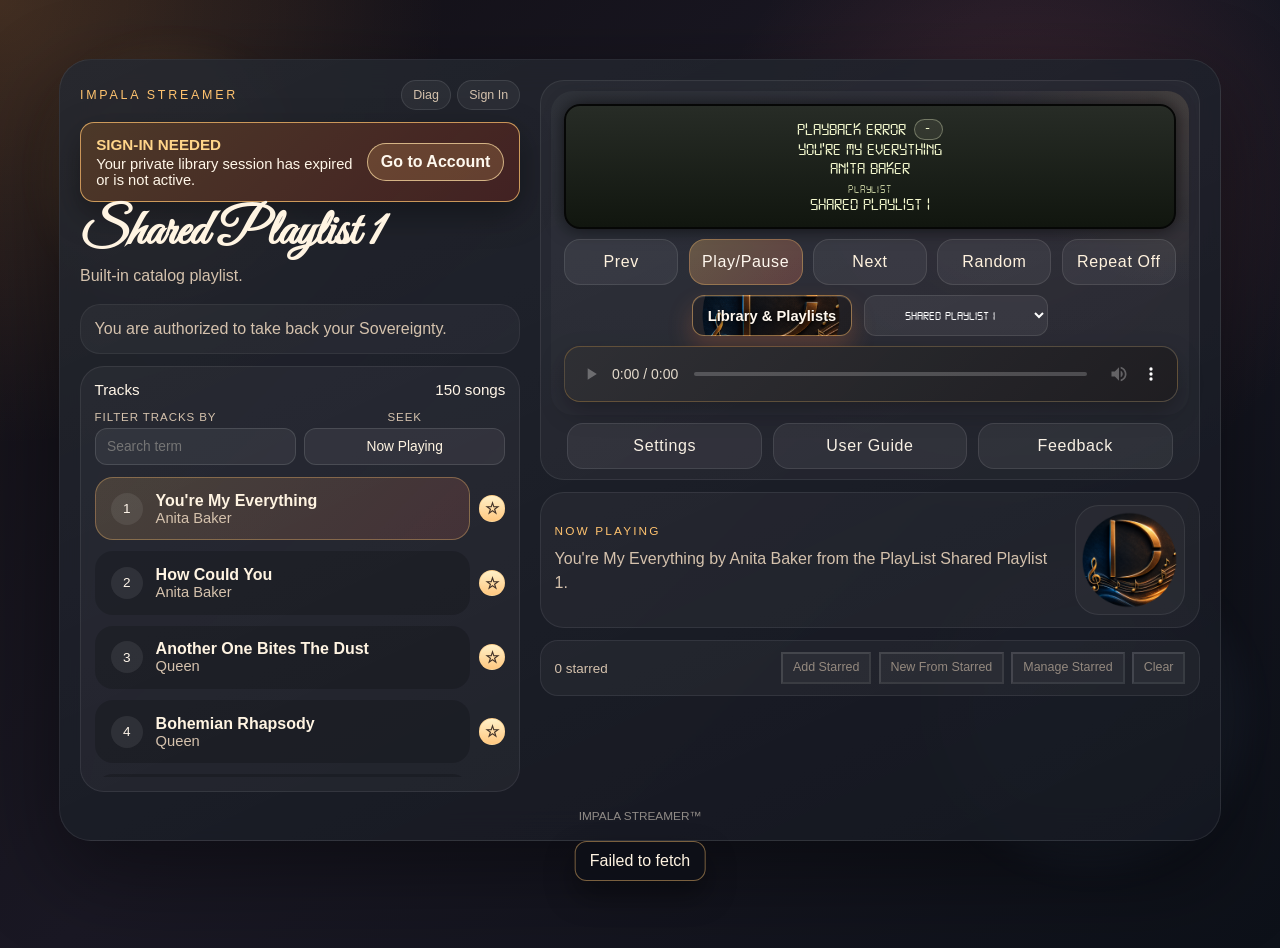
==== index.html @ fc4677ae "second instance init" ====
<!doctype html>
<html lang="en">
  <head>
    <meta charset="UTF-8" />
    <meta name="viewport" content="width=device-width, initial-scale=1" />
    <title>Impala Streamer</title>
    <link rel="stylesheet" href="styles.css?v=local-helper-20260705c" />
    <link rel="icon" href="./assets/ddMusic.ico" />
    <script src="app-config.js?v=local-helper-20260705a"></script>
    <script src="auth-session.js"></script>
    <script src="api-client.js"></script>
    <script src="auth-notice.js"></script>
  </head>

  <body>
    <div class="page-shell">
      <div class="page-orb page-orb-left"></div>
      <div class="page-orb page-orb-right"></div>

      <main class="player-container">
        <section class="card-hero">
          <div class="hero-meta">
            <button
              type="button"
              id="impala-title"
              class="eyebrow impala-title"
              aria-haspopup="dialog"
              title="About ImpalaStreamer"
            >
              Impala Streamer
            </button>
            <div class="hero-actions">
              <button
                type="button"
                class="account-link"
                id="diagnostics-btn"
                aria-haspopup="dialog"
              >
                Diag
              </button>
              <a class="account-link" id="account-link" href="signin.html"
                >Sign In</a
              >
            </div>
          </div>
          <h1 id="card-title">Impala Streamer</h1>
          <p class="card-subtitle"></p>
        </section>

        <section class="player-main">
          <div class="player-frame">
            <div class="player-stage">
              <div class="lcd-display" id="lcdDisplay">
                <span class="lcd-status-row">
                  <span id="status">Paused</span>
                  <span
                    id="media-source-badge"
                    class="media-source-badge"
                    aria-label="Media source"
                    title="Media source"
                    >-</span
                  > </span
                ><br />
                <span id="current-song">No song playing</span><br />
                <span class="playlist-label">Playlist</span>
                <span id="playlist">Shared Playlist 1</span>
              </div>
              <div class="transport-controls" aria-label="Player controls">
                <button
                  type="button"
                  class="transport-btn"
                  data-action="prev"
                  aria-label="Previous song"
                >
                  Prev
                </button>

                <button
                  type="button"
                  class="transport-btn transport-btn-primary"
                  data-action="toggle"
                  aria-label="Play or pause"
                >
                  Play/<wbr />Pause
                </button>

                <button
                  type="button"
                  class="transport-btn"
                  data-action="next"
                  aria-label="Next song"
                >
                  Next
                </button>
                
                <button
                  type="button"
                  class="transport-btn transport-btn-random"
                  id="random-mode-btn"
                  data-action="random"
                  aria-label="Random song"
                  aria-pressed="false"
                >
                  Random
                </button>

                <button
                  type="button"
                  class="transport-btn transport-btn-repeat"
                  data-action="repeat"
                  id="repeat-mode-btn"
                  aria-label="Repeat mode"
                >
                  Repeat Off
                </button>
              </div>

              <div class="transport-secondary">
                <a href="songlist.html" id="songList">Library & Playlists</a>
                <label class="playlist-picker" for="playlist-selector">
                  <select id="playlist-selector"></select>
                </label>
              </div>

              <div class="video-screen" id="video-screen" hidden>
                <video id="videoPlayer" playsinline controls></video>
                <button
                  type="button"
                  id="video-resume-btn"
                  class="video-resume-btn"
                  hidden
                >
                  Resume
                </button>
              </div>

              <audio id="audioPlayer" controls></audio>
            </div>
            <div class="userGuideLink">
              <a href="preferences.html">Settings</a>
              <a href="live.html" data-live-stream-surface hidden>Live Stream</a>
              <a href="userGuide/userGuide.html" target="_blank" rel="noopener"
                >User Guide</a
              >
              <button type="button" id="feedback-btn">Feedback</button>
            </div>
          </div>

          <div class="player-aside">
            <div class="player-aside-copy">
              <p class="player-aside-label">Now Playing</p>
              <p class="player-aside-text">.</p>
            </div>
            <div class="art-row" aria-label="Player artwork">
              <img
                id="player-medallion"
                class="art-tile"
                src="assets/ddMusic.ico"
                alt="DD Music"
              />
            </div>
          </div>

          <div
            class="starred-controls-panel"
            aria-label="Starred track controls"
          >
            <span id="player-starred-count" class="player-starred-count"
              >0 starred</span
            >
            <div class="track-panel-actions">
              <button
                type="button"
                id="player-add-starred-btn"
                class="player-starred-btn"
              >
                Add Starred
              </button>
              <button
                type="button"
                id="player-new-starred-btn"
                class="player-starred-btn"
              >
                New From Starred
              </button>
              <button
                type="button"
                id="player-manage-starred-btn"
                class="player-starred-btn"
              >
                Manage Starred
              </button>
              <button
                type="button"
                id="player-clear-starred-btn"
                class="player-starred-btn"
              >
                Clear
              </button>
            </div>
          </div>
        </section>

        <section class="card-copy">
          <div class="card-note">
            <p id="custom-note-text">
              You are authorized to take back your Sovereignty.
            </p>
          </div>

          <div class="track-panel">
            <div class="track-panel-header">
              <span>Tracks</span>
              <span id="track-count">0 songs</span>
            </div>
            <div class="track-panel-tools">
              <label class="track-filter" for="track-filter-input">
                <span>Filter Tracks By</span>
                <input
                  id="track-filter-input"
                  type="search"
                  placeholder="Search term"
                  autocomplete="off"
                  spellcheck="false"
                />
              </label>
              <div class="track-seek">
                <span>Seek</span>
                <button
                  type="button"
                  id="scroll-playing-btn"
                  class="scroll-playing-btn"
                  title="Go to track currently playing"
                  aria-label="Go to track currently playing"
                >Now Playing</button>
              </div>
            </div>
            <div id="track-list" class="track-list"></div>
          </div>
        </section>

        <p class="player-trademark">Impala Streamer&trade;</p>
      </main>
    </div>

    <dialog id="about-dialog" class="about-dialog" aria-labelledby="about-title">
      <div class="about-panel">
        <div class="about-header">
          <div>
            <p class="eyebrow">About ImpalaStreamer</p>
            <h2 id="about-title">Impala Streamer</h2>
          </div>
          <button type="button" id="about-close" class="about-close" aria-label="Close about">&times;</button>
        </div>

        <section class="about-section about-identity">
          <img src="assets/ddMusic.ico" alt="Impala Streamer" />
          <div>
            <p id="about-version" class="about-version">v1.0.0 · Build 2026.06.29</p>
            <p class="about-tagline">Stability first. Performance second. Hype never.</p>
          </div>
        </section>

        <section class="about-section">
          <h3>Verified Performance</h3>
          <div class="about-badges" aria-label="Verified performance badges">
            <figure>
              <img src="assets/badges/5days.png" alt="5 Days Continuous Operation badge" />
              <figcaption>5 Days<br />Continuous Operation</figcaption>
            </figure>
            <figure>
              <img src="assets/badges/4K3D.png" alt="4K 3D Playback badge" />
              <figcaption>4K 3D Playback<br />No Jitter · No Buffering</figcaption>
            </figure>
            <figure>
              <img src="assets/badges/cloudFriendly.png" alt="Cloud Friendly badge" />
              <figcaption>Cloud Friendly</figcaption>
            </figure>
          </div>
        </section>

        <section class="about-section">
          <h3>System Philosophy</h3>
          <p>
            ImpalaStreamer is built for users, not marketers. Every feature is tested under real-world
            conditions: normal hardware, normal networks, and multi-day uptime. No shortcuts, no fragile
            dependencies, no demo-only behavior.
          </p>
          <p>The goal is simple: start bringing back that rarest of achievements, "It just works."</p>
        </section>

        <section class="about-section about-system">
          <h3>Technical Info</h3>
          <dl>
            <div><dt>Browser</dt><dd id="about-browser">-</dd></div>
            <div><dt>Platform</dt><dd id="about-platform">-</dd></div>
            <div><dt>Connection</dt><dd id="about-connection">-</dd></div>
            <div><dt>Media Source</dt><dd id="about-media-source">-</dd></div>
          </dl>
        </section>

        <section class="about-section about-legal">
          <h3>Legal</h3>
          <p>Impala Streamer&trade; is a trademark of Discrete Development LLC.</p>
          <p>Copyright &copy; 2024&ndash;2026 Discrete Development LLC. All rights reserved.</p>
        </section>
      </div>
    </dialog>

    <dialog id="diagnostics-dialog" class="about-dialog diagnostics-dialog" aria-labelledby="diagnostics-dialog-title">
      <div class="about-panel diagnostics-dialog-panel">
        <div class="about-header">
          <div>
            <p class="eyebrow">Impala Streamer</p>
            <h2 id="diagnostics-dialog-title">Pilot Diagnostics</h2>
          </div>
          <button type="button" id="diagnostics-close" class="about-close" aria-label="Close diagnostics">&times;</button>
        </div>
        <iframe
          id="diagnostics-frame"
          class="diagnostics-frame"
          title="Impala Streamer Diagnostics"
          src="about:blank"
        ></iframe>
      </div>
    </dialog>

    <dialog id="feedback-dialog" class="feedback-dialog" aria-labelledby="feedback-title">
      <form id="feedback-form" class="feedback-form" method="dialog">
        <div class="feedback-heading">
          <div>
            <p class="eyebrow">Pilot support</p>
            <h2 id="feedback-title">Send functional feedback</h2>
          </div>
          <button type="button" id="feedback-close" class="feedback-close" aria-label="Close feedback">&times;</button>
        </div>
        <div class="feedback-sentiments" role="group" aria-label="How is Impala working?">
          <button type="button" data-sentiment="works-great" aria-pressed="false">👍 Works great</button>
          <button type="button" data-sentiment="something-off" aria-pressed="false">😐 Something’s off</button>
          <button type="button" data-sentiment="not-good" aria-pressed="false">👎 Not good</button>
        </div>
        <label class="feedback-message" for="feedback-text">
          <span>What did Impala do?</span>
          <textarea id="feedback-text" maxlength="4000" rows="5" placeholder="Describe what worked, failed, or needs fixing."></textarea>
        </label>
        <div class="feedback-footer">
          <p id="feedback-status" class="feedback-status" aria-live="polite"></p>
          <button type="submit" id="feedback-send">Send</button>
        </div>
      </form>
    </dialog>

    <script src="songs.js"></script>
    <script src="songs-ks.js"></script>
    <script src="ui-preferences.js?v=local-helper-20260705a"></script>
    <script src="diagnostics-store.js"></script>
    <script src="playlist-store.js"></script>
    <script src="track-selection-store.js"></script>
    <script src="player-state-store.js"></script>
    <script src="dialog-prompts.js?v=dialog-theme-20260626"></script>
    <script src="media-resolver.js?v=local-helper-20260705d"></script>
    <script src="player-engine.js"></script>
    <script src="live-client.js?v=live-stream-20260627b"></script>
    <script src="vendor/hls.min.js?v=live-player-20260627"></script>
    <script src="hls-adapter.js?v=live-player-20260627c"></script>
    <script src="ambient-identity.js?v=ambient-identity-20260629"></script>
    <script src="script.js?v=local-helper-20260705d"></script>
    <script src="feedback.js"></script>
  </body>
</html>
---- styles.css ----
@import url("https://fonts.googleapis.com/css2?family=Great+Vibes&display=swap");

@font-face {
  font-family: "Digital-7";
  src: url("./assets/Digital-7 Regular.ttf") format("truetype");
  font-weight: normal;
  font-style: normal;
}

:root {
  --theme-text: #f8f0e4;
  --theme-bg-1: rgba(255, 189, 89, 0.18);
  --theme-bg-2: rgba(255, 103, 103, 0.16);
  --theme-bg-main-a: #120f14;
  --theme-bg-main-b: #1a1824;
  --theme-bg-main-c: #0d1119;
  --theme-orb-left: rgba(255, 190, 92, 0.14);
  --theme-orb-right: rgba(140, 188, 255, 0.13);
  --card-bg: rgba(16, 19, 28, 0.86);
  --card-border: rgba(255, 255, 255, 0.08);
  --panel-bg: rgba(255, 255, 255, 0.04);
  --panel-border: rgba(255, 255, 255, 0.06);
  --muted: #d5c2ad;
  --accent: #ffc36f;
  --button-start: #bec1c4;
  --button-end: #5d9376;
  --button-text: rgb(50, 31, 42);
}

body {
  font-family: "Trebuchet MS", Arial, sans-serif;
  background:
    radial-gradient(circle at top left, var(--theme-bg-1), transparent 28%),
    radial-gradient(circle at 80% 20%, var(--theme-bg-2), transparent 25%),
    linear-gradient(135deg, var(--theme-bg-main-a) 0%, var(--theme-bg-main-b) 45%, var(--theme-bg-main-c) 100%);
  color: var(--theme-text);
  margin: 0;
  min-height: 100vh;
  padding: 1.5rem;
  overflow-x: hidden;
}

.silent-scrollbar {
  scrollbar-width: none;
  -ms-overflow-style: none;
}

.silent-scrollbar::-webkit-scrollbar {
  width: 0;
  height: 0;
}

.page-shell {
  position: relative;
  min-height: calc(100vh - 3rem);
  display: flex;
  align-items: center;
  justify-content: center;
}

.page-orb {
  position: fixed;
  border-radius: 999px;
  filter: blur(18px);
  opacity: 0.5;
  pointer-events: none;
}

.page-orb-left {
  width: 240px;
  height: 240px;
  top: 6%;
  left: 4%;
  background: var(--theme-orb-left);
}

.page-orb-right {
  width: 300px;
  height: 300px;
  bottom: 4%;
  right: 3%;
  background: var(--theme-orb-right);
}

.song-list-container {
  max-width: 1280px;
  width: min(100%, 1280px);
  margin: 0 auto;
  padding: 1.5rem;
  border-radius: 24px;
  background: var(--card-bg);
  border: 1px solid var(--card-border);
  box-shadow: 0 30px 90px rgba(0, 0, 0, 0.35);
}

.song-list-page-shell {
  align-items: flex-start;
  padding-top: 4vh;
}

.song-list-page {
  position: relative;
  z-index: 1;
  display: grid;
  gap: 1rem;
}

#song-list {
  display: grid;
  grid-template-columns: 1fr;
  grid-gap: 10px;
  list-style: none;
  padding: 0;
  margin: 0;
}

.editor-columns {
  display: grid;
  grid-template-columns: minmax(280px, 35fr) minmax(440px, 65fr);
  gap: 1rem;
  align-items: stretch;
}

.playlist-panel,
.library-panel {
  display: grid;
  min-width: 0;
  align-content: start;
  gap: 0.75rem;
  padding: 0.9rem;
  border-radius: 16px;
  background: var(--panel-bg);
  border: 1px solid var(--panel-border);
}

.playlist-panel {
  min-height: 0;
}

.playlist-panel-header {
  display: flex;
  flex-wrap: wrap;
  align-items: center;
  justify-content: space-between;
  gap: 0.6rem;
}

.playlist-panel-header h2 {
  margin: 0;
  font-size: 1.05rem;
  color: #fff4e2;
}

.playlist-panel-copy {
  color: var(--muted);
  font-size: 0.88rem;
}

.playlist-panel #song-list {
  height: min(105vh, 980px);
  max-height: none;
  overflow-y: auto;
  overflow-x: hidden;
  padding-right: 0;
  scrollbar-width: none;
  -ms-overflow-style: none;
}

.playlist-panel #song-list.is-collapsed {
  height: auto;
  max-height: 24rem;
}

.playlist-panel #song-list::-webkit-scrollbar {
  width: 0;
  height: 0;
}

.selected-tracks-panel {
  display: grid;
  grid-template-columns: auto minmax(0, 1fr);
  gap: 0.55rem;
  align-items: center;
  padding: 0.65rem 0.72rem;
  border-radius: 14px;
  background: rgba(255, 255, 255, 0.03);
  border: 1px solid rgba(255, 255, 255, 0.06);
}

#selected-tracks-count {
  color: var(--muted);
  font-size: 0.84rem;
  white-space: nowrap;
}

.selected-tracks-actions {
  display: grid;
  grid-template-columns: repeat(auto-fit, minmax(5.6rem, 1fr));
  gap: 0.4rem;
}

.selected-tracks-actions button {
  width: 100%;
  margin: 0;
  min-width: 0;
  padding: 0.36rem 0.32rem;
  font-size: 0.72rem;
  line-height: 1.2;
  white-space: normal;
}

.selected-tracks-actions button:disabled {
  opacity: 0.55;
  cursor: not-allowed;
}

.playlist-expand-btn {
  display: none;
  width: 100%;
  margin: 0;
  padding: 0.36rem 0.32rem;
  border-radius: 12px;
  border-color: rgba(255, 195, 111, 0.28);
  background: rgba(255, 195, 111, 0.09);
  color: #fff4e2;
  font-size: 0.72rem;
  line-height: 1.2;
}

.playlist-expand-btn[hidden] {
  display: none !important;
}

@media (max-width: 500px) {
  .playlist-expand-btn:not([hidden]) {
    display: block;
  }
}

.player-container {
  display: grid;
  grid-template-columns: minmax(320px, 2fr) minmax(420px, 3fr);
  grid-template-areas:
    "hero player"
    "copy player";
  align-items: start;
  gap: 1rem 1.25rem;
  position: relative;
  width: min(100%, 1120px);
  margin: 0 auto;
  padding: 1.25rem;
  border-radius: 32px;
  border: 1px solid var(--card-border);
  overflow: hidden;
  background:
    linear-gradient(155deg, rgba(255, 255, 255, 0.08), rgba(255, 255, 255, 0.02)),
    var(--card-bg);
  box-shadow: 0 32px 90px rgba(0, 0, 0, 0.45);
  backdrop-filter: blur(16px);
}

.player-main,
.player-frame,
.player-stage,
.video-screen,
#videoPlayer {
  box-sizing: border-box;
  min-width: 0;
  max-width: 100%;
}

body.is-video-mode .card-note,
body.is-video-mode .art-row {
  display: none;
}

body.is-video-mode .player-aside {
  align-items: flex-start;
  min-height: auto;
}

body.is-video-mode .library-split {
  display: none;
}

body.is-video-mode .library-artists-pane {
  grid-column: 1 / -1;
}

body.is-video-mode .library-artists-pane::before,
body.is-video-mode .library-artists-pane::after {
  display: none;
}

body.is-video-mode .library-artist-scrollbar {
  display: none !important;
}

body.is-video-mode .library-list.library-artists-row {
  display: grid;
  grid-template-columns: 1fr;
  gap: 0.55rem;
  min-height: 0;
  max-height: 630px;
  overflow-y: auto;
  overflow-x: hidden;
  padding: 0;
  scrollbar-width: none;
  -ms-overflow-style: none;
}

body.is-video-mode .library-list.library-artists-row::-webkit-scrollbar {
  width: 0;
  height: 0;
}

body.is-video-mode .library-artist-item {
  flex: initial;
  min-width: 0;
  max-width: none;
  padding: 0.45rem 0.7rem 0.55rem;
  border-radius: 14px;
}

body.is-video-mode .library-song-actions {
  grid-template-columns: 1fr;
}

body.is-video-mode .library-song-select span {
  display: block;
}

.player-main {
  grid-area: player;
  min-width: 0;
  position: relative;
  display: grid;
  align-content: start;
  gap: 0.75rem;
}

.card-hero {
  grid-area: hero;
  display: flex;
  flex-direction: column;
  justify-content: flex-start;
  gap: 0.45rem;
}

.card-copy {
  grid-area: copy;
  display: flex;
  flex-direction: column;
  justify-content: space-between;
  gap: 0.75rem;
}

.player-trademark {
  grid-column: 1 / -1;
  justify-self: center;
  margin: 0.1rem 0 -0.2rem;
  color: rgba(255, 244, 226, 0.52);
  font-size: 0.74rem;
  text-transform: uppercase;
}

.hero-meta {
  display: flex;
  align-items: center;
  justify-content: space-between;
  gap: 1rem;
}

.hero-actions {
  display: flex;
  align-items: center;
  gap: 0.42rem;
}

.account-link {
  padding: 0.42rem 0.68rem;
  border: 1px solid rgba(255, 255, 255, 0.1);
  border-radius: 999px;
  background: rgba(255, 255, 255, 0.05);
  color: var(--muted);
  font-size: 0.78rem;
  text-decoration: none;
  font-family: inherit;
  cursor: pointer;
}

.account-link:hover,
.account-link.is-authorized {
  border-color: rgba(255, 195, 111, 0.35);
  color: #fff4e2;
}

.auth-required-notice {
  box-sizing: border-box;
  display: flex;
  align-items: center;
  justify-content: space-between;
  gap: 0.85rem;
  width: 100%;
  margin: 0.35rem 0 0;
  padding: 0.82rem 0.95rem;
  border-radius: 14px;
  border: 1px solid rgba(255, 195, 111, 0.72);
  background:
    linear-gradient(135deg, rgba(255, 195, 111, 0.24), rgba(255, 111, 97, 0.2)),
    rgba(20, 13, 18, 0.96);
  color: #fff4e2;
  box-shadow: 0 12px 32px rgba(0, 0, 0, 0.34);
}

.auth-required-notice[hidden] {
  display: none;
}

.auth-required-notice strong,
.auth-required-notice span {
  display: block;
}

.auth-required-notice strong {
  margin-bottom: 0.16rem;
  color: #ffd58a;
  font-size: 0.95rem;
  text-transform: uppercase;
}

.auth-required-notice span {
  color: #fff6e8;
  font-size: 0.92rem;
}

.auth-required-notice a {
  flex: 0 0 auto;
  padding: 0.55rem 0.78rem;
  border-radius: 999px;
  border: 1px solid rgba(255, 224, 166, 0.72);
  background: rgba(255, 195, 111, 0.18);
  color: #fff9ef;
  font-weight: 700;
  text-decoration: none;
}

.auth-required-notice a:hover {
  background: rgba(255, 195, 111, 0.28);
}

.diagnostics-page {
  min-height: 100vh;
}

.diagnostics-shell {
  width: min(1120px, 100%);
  margin: 0 auto;
  padding: 1.25rem;
  border: 1px solid rgba(255, 255, 255, 0.08);
  border-radius: 1.4rem;
  background: rgba(17, 13, 24, 0.88);
}

.diagnostics-header {
  display: flex;
  align-items: flex-start;
  justify-content: space-between;
  gap: 1rem;
  margin-bottom: 1rem;
}

.diagnostics-actions {
  display: flex;
  align-items: center;
  gap: 0.45rem;
}

.diagnostics-header h1 {
  margin: 0.25rem 0;
  color: #fff4e2;
}

.diagnostics-updated,
.diagnostics-empty {
  margin: 0;
  color: var(--muted);
}

.diagnostics-grid {
  display: grid;
  grid-template-columns: repeat(2, minmax(0, 1fr));
  gap: 0.8rem;
}

.diagnostics-panel {
  min-width: 0;
  padding: 1rem;
  border: 1px solid rgba(255, 255, 255, 0.08);
  border-radius: 1rem;
  background: rgba(255, 255, 255, 0.035);
}

.diagnostics-panel-wide {
  grid-column: 1 / -1;
}

.diagnostics-panel h2 {
  margin: 0 0 0.8rem;
  color: var(--accent);
  font-size: 1rem;
}

.diagnostics-list {
  display: grid;
  grid-template-columns: minmax(9rem, 0.7fr) minmax(0, 1.3fr);
  margin: 0;
}

.diagnostics-list dt,
.diagnostics-list dd {
  margin: 0;
  padding: 0.48rem 0;
  border-bottom: 1px solid rgba(255, 255, 255, 0.06);
  overflow-wrap: anywhere;
}

.diagnostics-list dt { color: var(--muted); }
.diagnostics-list dd { color: #fff4e2; }
.diagnostics-warning { color: #ff8f85 !important; font-weight: 700; }

.diagnostics-key-list,
.diagnostics-errors {
  max-height: 18rem;
  margin-top: 0.8rem;
  overflow: auto;
  scrollbar-width: none;
  -ms-overflow-style: none;
}

.diagnostics-key-list::-webkit-scrollbar,
.diagnostics-errors::-webkit-scrollbar {
  width: 0;
  height: 0;
}

.diagnostics-key-list > div {
  display: flex;
  justify-content: space-between;
  gap: 1rem;
  padding: 0.38rem 0;
}

.diagnostics-key-list code,
.diagnostics-errors code {
  color: #c8b9d3;
  overflow-wrap: anywhere;
}

.diagnostics-errors article {
  display: grid;
  grid-template-columns: 11rem 12rem minmax(0, 1fr);
  gap: 0.65rem;
  padding: 0.55rem 0;
  border-bottom: 1px solid rgba(255, 255, 255, 0.06);
}

.diagnostics-errors time { color: var(--muted); }
.diagnostics-errors strong { color: #ffb6a9; }
.diagnostics-errors code { grid-column: 2 / -1; }

.toast {
  position: fixed;
  right: 1.5rem;
  bottom: 1.5rem;
  z-index: 99999;
  padding: 0.65rem 0.95rem;
  border: 1px solid rgba(255, 255, 255, 0.1);
  border-radius: 6px;
  background: rgba(20, 20, 20, 0.86);
  color: #f0d98a;
  font-size: 0.88rem;
  box-shadow: 0 16px 42px rgba(0, 0, 0, 0.35);
  backdrop-filter: blur(6px);
}

@media (max-width: 700px) {
  .diagnostics-header { flex-direction: column; }
  .diagnostics-grid { grid-template-columns: 1fr; }
  .diagnostics-panel-wide { grid-column: auto; }
  .diagnostics-list { grid-template-columns: 1fr; }
  .diagnostics-list dt { padding-bottom: 0; border-bottom: 0; }
  .diagnostics-errors article { grid-template-columns: 1fr; }
  .diagnostics-errors code { grid-column: auto; }
}

.eyebrow {
  margin: 0;
  letter-spacing: 0.22em;
  text-transform: uppercase;
  font-size: 0.78rem;
  color: var(--accent);
}

.impala-title {
  position: relative;
  padding: 0;
  border: 0;
  background: transparent;
  font-family: inherit;
  text-align: left;
  cursor: pointer;
  isolation: isolate;
  transform-origin: left center;
  transition: color 160ms ease, filter 160ms ease, text-shadow 160ms ease;
}

.impala-title.is-about-invite {
  animation: impalaTitleBreath 5.5s ease-in-out infinite;
}

@keyframes impalaTitleBreath {
  0%,
  100% {
    transform: scale(1);
  }

  50% {
    transform: scale(1.03);
  }
}

.impala-title::before {
  content: "";
  position: absolute;
  inset: -0.95rem -1.4rem;
  z-index: -1;
  background:
    repeating-conic-gradient(
      from -18deg,
      rgba(255, 207, 118, 0.22) 0deg 7deg,
      transparent 7deg 18deg
    );
  clip-path: ellipse(58% 44% at 14% 50%);
  opacity: 0;
  transform: scale(0.86);
  filter: blur(1px);
  pointer-events: none;
  transition: opacity 180ms ease, transform 180ms ease;
}

.impala-title::after {
  content: "";
  position: absolute;
  inset: -0.35rem -0.75rem;
  z-index: -1;
  background: radial-gradient(ellipse at left, rgba(255, 216, 148, 0.22), transparent 64%);
  opacity: 0;
  pointer-events: none;
  transition: opacity 180ms ease;
}

.impala-title:hover,
.impala-title:focus-visible {
  color: #ffd894;
  filter: brightness(1.08);
  text-shadow: 0 0 12px rgba(255, 195, 111, 0.18);
}

.impala-title:hover::before,
.impala-title:focus-visible::before {
  opacity: 0.34;
  transform: scale(1);
}

.impala-title:hover::after,
.impala-title:focus-visible::after {
  opacity: 1;
}

.impala-title:focus-visible {
  outline: 2px solid rgba(255, 195, 111, 0.45);
  outline-offset: 4px;
  border-radius: 4px;
}

@media (prefers-reduced-motion: reduce) {
  .impala-title.is-about-invite {
    animation: none;
  }
}

#card-title {
  font-family: "Great Vibes", cursive;
  font-size: clamp(2.1rem, 4vw, 3.2rem);
  line-height: 0.92;
  margin: 0;
  color: #fff4e2;
}

.card-subtitle,
.card-note p,
.player-aside-text {
  margin: 0;
  color: var(--muted);
  line-height: 1.55;
}

.about-dialog {
  width: min(720px, calc(100vw - 2rem));
  max-height: min(780px, calc(100vh - 2rem));
  padding: 0;
  border: 1px solid rgba(255, 255, 255, 0.12);
  border-radius: 18px;
  background: rgba(17, 13, 24, 0.94);
  color: var(--theme-text);
  box-shadow: 0 32px 90px rgba(0, 0, 0, 0.5);
  backdrop-filter: blur(18px);
}

.diagnostics-dialog {
  width: min(1040px, calc(100vw - 2rem));
  max-height: min(820px, calc(100vh - 2rem));
}

.about-dialog::backdrop {
  background: rgba(8, 6, 12, 0.64);
}

.about-panel {
  display: grid;
  gap: 1rem;
  max-height: inherit;
  overflow: auto;
  padding: 1.1rem;
  scrollbar-width: none;
  -ms-overflow-style: none;
}

.about-panel::-webkit-scrollbar {
  width: 0;
  height: 0;
}

.diagnostics-dialog-panel {
  grid-template-rows: auto minmax(0, 1fr);
  height: min(760px, calc(100vh - 3.8rem));
}

.diagnostics-frame {
  width: 100%;
  height: 100%;
  min-height: 28rem;
  border: 0;
  border-radius: 12px;
  background: rgba(17, 13, 24, 0.88);
}

.about-header {
  display: flex;
  align-items: flex-start;
  justify-content: space-between;
  gap: 1rem;
}

.about-header h2 {
  margin: 0.2rem 0 0;
  color: #fff4e2;
  font-size: 1.55rem;
}

.about-close {
  width: 2rem;
  height: 2rem;
  padding: 0;
  border: 1px solid rgba(255, 255, 255, 0.12);
  border-radius: 999px;
  background: rgba(255, 255, 255, 0.06);
  color: #fff4e2;
  font: inherit;
  font-size: 1.2rem;
  line-height: 1;
  cursor: pointer;
}

.about-section {
  display: grid;
  gap: 0.65rem;
  padding: 0.9rem;
  border: 1px solid rgba(255, 255, 255, 0.08);
  border-radius: 12px;
  background: rgba(255, 255, 255, 0.035);
}

.about-section h3,
.about-section p,
.about-section figure,
.about-system dl {
  margin: 0;
}

.about-section h3 {
  color: var(--accent);
  font-size: 0.95rem;
}

.about-section p {
  color: var(--muted);
  line-height: 1.55;
}

.about-identity {
  grid-template-columns: auto minmax(0, 1fr);
  align-items: center;
}

.about-identity img {
  width: 4rem;
  height: 4rem;
  border-radius: 18px;
}

.about-version {
  font-size: 0.85rem;
}

.about-tagline {
  color: #fff4e2 !important;
  font-weight: 700;
}

.about-badges {
  display: grid;
  grid-template-columns: repeat(3, minmax(0, 1fr));
  gap: 0.75rem;
}

.about-badges figure {
  display: grid;
  justify-items: center;
  align-content: start;
  gap: 0.45rem;
  min-width: 0;
  text-align: center;
}

.about-badges img {
  width: min(100%, 6rem);
  aspect-ratio: 1;
  object-fit: contain;
}

.about-badges figcaption {
  color: #fff4e2;
  font-size: 0.78rem;
  line-height: 1.25;
}

.about-system dl {
  display: grid;
  gap: 0.45rem;
}

.about-system dl > div {
  display: grid;
  grid-template-columns: 7rem minmax(0, 1fr);
  gap: 0.65rem;
}

.about-system dt {
  color: var(--muted);
}

.about-system dd {
  margin: 0;
  color: #fff4e2;
  overflow-wrap: anywhere;
}

.auth-panel {
  display: grid;
  gap: 0.8rem;
  padding: 0.95rem 1rem;
  border-radius: 20px;
  background: rgba(255, 255, 255, 0.04);
  border: 1px solid rgba(255, 255, 255, 0.06);
}

.auth-status-row {
  display: flex;
  flex-wrap: wrap;
  align-items: center;
  justify-content: space-between;
  gap: 0.75rem;
}

.auth-status {
  margin: 0;
  color: var(--muted);
}

.auth-form {
  display: grid;
  grid-template-columns: repeat(3, minmax(0, 1fr));
  gap: 0.75rem;
}

.auth-form input {
  min-width: 0;
  padding: 0.8rem 0.95rem;
  border-radius: 14px;
  border: 1px solid rgba(255, 255, 255, 0.1);
  background: rgba(255, 255, 255, 0.05);
  color: #fff4e2;
  font: inherit;
}

.auth-form input::placeholder {
  color: rgba(248, 240, 228, 0.55);
}

.auth-form button,
.auth-logout-btn {
  width: auto;
  max-width: none;
  margin: 0;
}

.card-note {
  padding: 0.72rem 0.85rem;
  border-radius: 20px;
  background: var(--panel-bg);
  border: 1px solid var(--panel-border);
}

.track-panel,
.player-aside,
.player-frame {
  border-radius: 24px;
  border: 1px solid var(--card-border);
  background: var(--panel-bg);
}

.track-panel {
  padding: 0.85rem;
}

.starred-controls-panel {
  display: flex;
  flex-wrap: wrap;
  align-items: center;
  justify-content: space-between;
  gap: 0.75rem;
  padding: 0.7rem 0.85rem;
  border: 1px solid var(--card-border);
  border-radius: 18px;
  background: var(--panel-bg);
}

.track-panel-header {
  display: flex;
  align-items: center;
  justify-content: space-between;
  flex-wrap: wrap;
  gap: 1rem;
  margin-bottom: 0.85rem;
  color: #fff5e7;
  font-size: 0.95rem;
}

.track-panel-tools {
  display: grid;
  grid-template-columns: repeat(2, minmax(0, 1fr));
  gap: 0.5rem;
  align-items: end;
  margin-bottom: 0.75rem;
}

.track-filter,
.track-seek {
  display: grid;
  gap: 0.3rem;
  min-width: 0;
}

.track-filter span,
.track-seek span {
  color: var(--muted);
  font-size: 0.72rem;
  letter-spacing: 0.08em;
  text-transform: uppercase;
}

.track-seek span {
  text-align: center;
}

.track-filter input,
.scroll-playing-btn {
  width: 100%;
  min-width: 0;
  padding: 0.62rem 0.72rem;
  border-radius: 12px;
  border: 1px solid rgba(255, 255, 255, 0.12);
  background: rgba(255, 255, 255, 0.06);
  color: #fff4e2;
  font: inherit;
  font-size: 0.86rem;
}

.track-filter input:focus {
  outline: 2px solid rgba(255, 195, 111, 0.45);
  outline-offset: 1px;
}

.scroll-playing-btn {
  margin: 0;
  text-align: center;
  white-space: nowrap;
}

.track-panel-actions {
  display: inline-flex;
  align-items: center;
  gap: 0.45rem;
}

.player-starred-count {
  color: var(--muted);
  font-size: 0.84rem;
  white-space: nowrap;
}

.player-starred-btn {
  width: auto;
  max-width: none;
  margin: 0;
  padding: 0.45rem 0.62rem;
  font-size: 0.78rem;
  line-height: 1.1;
}

.player-starred-btn:disabled {
  border-color: rgba(255, 255, 255, 0.12);
  background: var(--panel-bg);
  color: rgba(213, 194, 173, 0.62);
  opacity: 1;
  cursor: not-allowed;
  box-shadow: none;
}

.player-toast {
  position: fixed;
  left: 50%;
  bottom: 1.2rem;
  transform: translate(-50%, 120%);
  opacity: 0;
  z-index: 30;
  pointer-events: none;
  max-width: min(90vw, 44rem);
  padding: 0.62rem 0.88rem;
  border-radius: 12px;
  border: 1px solid rgba(255, 195, 111, 0.45);
  background: rgba(14, 16, 24, 0.92);
  color: #fff4e2;
  text-align: center;
  box-shadow: 0 14px 30px rgba(0, 0, 0, 0.38);
  transition: transform 0.24s ease, opacity 0.24s ease;
}

.player-toast.is-visible {
  transform: translate(-50%, 0);
  opacity: 1;
}

.track-list {
  display: grid;
  gap: 0.7rem;
  max-height: 300px;
  overflow-y: auto;
  overflow-x: hidden;
  padding-right: 0;
  scrollbar-width: none;
  -ms-overflow-style: none;
}

.track-list::-webkit-scrollbar {
  width: 0;
  height: 0;
}

.track-item {
  display: grid;
  grid-template-columns: auto 1fr;
  gap: 0.8rem;
  align-items: center;
  padding: 0.85rem 0.95rem;
  border-radius: 18px;
  background: rgba(0, 0, 0, 0.18);
  border: 1px solid transparent;
  transition: transform 0.2s ease, border-color 0.2s ease, background 0.2s ease;
}

.track-item-row {
  display: grid;
  grid-template-columns: minmax(0, 1fr) auto;
  gap: 0.55rem;
  align-items: center;
}

.track-star-btn {
  width: 1.65rem;
  min-width: 1.65rem;
  height: 1.65rem;
  padding: 0;
  border-radius: 999px;
  border: 1px solid rgba(255, 210, 140, 0.65);
  background: linear-gradient(180deg, #fff0c7, #ffc881);
  color: #3f3027;
  display: inline-flex;
  align-items: center;
  justify-content: center;
  font-size: 1.02rem;
  font-weight: 700;
  line-height: 1;
}

.track-star-btn.is-selected {
  border-color: rgba(24, 11, 61, 0.95);
  background: linear-gradient(180deg, #644eca, #0d2a61);
  box-shadow: 0 0 0 2px rgba(111, 255, 123, 0.22);
}

.track-star-btn:focus-visible {
  outline: 2px solid rgba(255, 195, 111, 0.55);
  outline-offset: 2px;
}

.track-item:hover {
  transform: translateY(-1px);
  border-color: rgba(255, 195, 111, 0.25);
}

.track-item.is-active {
  background: linear-gradient(135deg, rgba(255, 195, 111, 0.16), rgba(255, 126, 103, 0.14));
  border-color: rgba(255, 195, 111, 0.35);
}

.track-item.is-local-service {
  border-color: rgba(150, 255, 171, 0.28);
  background:
    linear-gradient(135deg, rgba(150, 255, 171, 0.09), rgba(255, 195, 111, 0.08)),
    rgba(0, 0, 0, 0.18);
}

.track-item.is-local-service.is-active {
  border-color: rgba(150, 255, 171, 0.5);
  background:
    linear-gradient(135deg, rgba(150, 255, 171, 0.17), rgba(255, 195, 111, 0.13)),
    rgba(0, 0, 0, 0.2);
}

.track-number {
  width: 2rem;
  height: 2rem;
  display: grid;
  place-items: center;
  border-radius: 999px;
  background: rgba(255, 255, 255, 0.08);
  color: #fff6ea;
  font-size: 0.85rem;
}

.track-meta strong,
.track-meta span {
  display: block;
}

.track-meta strong {
  color: #fff4e2;
}

.track-meta span {
  color: var(--muted);
  font-size: 0.92rem;
}

.track-meta .track-source-pill,
.song-entry-source-pill {
  display: inline-flex;
  align-items: center;
  justify-content: center;
  width: 1.25rem;
  height: 1.25rem;
  margin-right: 0.42rem;
  border-radius: 999px;
  border: 1px solid rgba(150, 255, 171, 0.5);
  background: rgba(150, 255, 171, 0.16);
  color: #deffe6;
  font-size: 0.72rem;
  font-weight: 800;
  line-height: 1;
  vertical-align: middle;
}

.card-actions {
  display: flex;
  flex-wrap: wrap;
  gap: 0.9rem;
  align-items: center;
  justify-content: center;
}

.playlist-picker {
  display: inline-flex;
  flex-direction: column;
  align-items: flex-start;
  gap: 0.28rem;
  color: var(--muted);
  font-size: 0.85rem;
}

.playlist-picker span {
  font-size: 0.72rem;
  letter-spacing: 0.06em;
  text-transform: uppercase;
}

.player-frame {
  padding: 0.65rem;
}

.player-stage {
  display: grid;
  gap: 0.65rem;
  padding: 0.8rem;
  border-radius: 22px;
  background:
    radial-gradient(circle at top right, rgba(255, 195, 111, 0.1), transparent 28%),
    linear-gradient(180deg, rgba(255, 255, 255, 0.045), rgba(255, 255, 255, 0.02));
}

.lcd-display {
  min-height: 5.5rem;
  background: linear-gradient(180deg, #272c26, #11160f);
  color: #f6fbd0;
  font-family: "Digital-7", monospace, Arial, sans-serif;
  font-size: 1.1em;
  border-radius: 16px;
  border: 2px solid #060706;
  text-align: center;
  box-shadow: 0 0 18px rgba(0, 0, 0, 0.65);
  overflow: hidden;
  text-overflow: ellipsis;
  white-space: normal;
  padding: 0.8rem 0.75rem;
}

.lcd-status-row {
  display: inline-flex;
  align-items: center;
  gap: 0.45rem;
}

.media-source-badge {
  display: inline-flex;
  align-items: center;
  justify-content: center;
  min-width: 1.2rem;
  height: 1.2rem;
  padding: 0 0.25rem;
  border-radius: 999px;
  border: 1px solid rgba(246, 251, 208, 0.32);
  background: rgba(246, 251, 208, 0.08);
  color: #f6fbd0;
  font-size: 0.72em;
  line-height: 1;
  letter-spacing: 0.03em;
}

.media-source-badge.is-local {
  border-color: rgba(150, 255, 171, 0.55);
  background: rgba(150, 255, 171, 0.2);
  color: #deffe6;
}

.media-source-badge.is-cloud {
  border-color: rgba(142, 211, 255, 0.55);
  background: rgba(142, 211, 255, 0.2);
  color: #e6f7ff;
}

.media-source-badge.is-unknown {
  border-color: rgba(246, 251, 208, 0.32);
  background: rgba(246, 251, 208, 0.08);
  color: #f6fbd0;
}

.playlist-label {
  display: block;
  margin-top: 0.35rem;
  font-size: 0.65em;
  letter-spacing: 0.08em;
  color: #c0c89b;
}

.transport-controls {
  display: grid;
  grid-template-columns: repeat(5, minmax(0, 1fr));
  gap: 0.65rem;
}

.transport-secondary {
  display: flex;
  flex-wrap: nowrap;
  align-items: center;
  justify-content: center;
  gap: 0.75rem;
}

.transport-btn {
  width: 100%;
  max-width: none;
  margin: 0;
  padding: 0.8rem 0.7rem;
  border-radius: 16px;
  border: 1px solid rgba(255, 255, 255, 0.1);
  background: rgba(255, 255, 255, 0.06);
  color: #fff2de;
  font: inherit;
  letter-spacing: 0.04em;
  line-height: 1.15;
  overflow-wrap: anywhere;
  white-space: normal;
  cursor: pointer;
  transition: transform 0.2s ease, background 0.2s ease, border-color 0.2s ease;
}

.transport-btn:hover {
  transform: translateY(-1px);
  background: rgba(255, 255, 255, 0.1);
  border-color: rgba(255, 195, 111, 0.24);
}

.transport-btn-primary {
  background: linear-gradient(135deg, rgba(255, 195, 111, 0.28), rgba(255, 126, 103, 0.24));
  border-color: rgba(255, 195, 111, 0.32);
  color: #fff8ef;
}

.transport-btn-random.is-active,
.transport-btn-random[aria-pressed="true"],
.transport-btn-repeat.is-active,
.transport-btn-repeat[aria-pressed="true"] {
  background: linear-gradient(135deg, rgba(143, 255, 182, 0.28), rgba(82, 200, 255, 0.24));
  border-color: rgba(143, 255, 182, 0.5);
  color: #f2fff8;
  box-shadow: 0 0 0 1px rgba(143, 255, 182, 0.28), 0 10px 20px rgba(62, 170, 128, 0.28);
}

#audioPlayer {
  display: none;
  width: 100%;
  border-radius: 16px;
  border: 1px solid rgba(255, 195, 111, 0.24);
  background:
    linear-gradient(135deg, rgba(255, 195, 111, 0.14), rgba(126, 174, 230, 0.1)),
    rgba(16, 19, 28, 0.92);
  box-shadow: 0 10px 24px rgba(0, 0, 0, 0.26), inset 0 1px 0 rgba(255, 255, 255, 0.08);
  color-scheme: dark;
  pointer-events: auto;
}

#audioPlayer::-webkit-media-controls-enclosure {
  border-radius: 16px;
  background: transparent;
}

#audioPlayer::-webkit-media-controls-panel {
  background:
    linear-gradient(135deg, rgba(255, 244, 226, 0.12), rgba(255, 195, 111, 0.06)),
    rgba(17, 19, 28, 0.96);
}

#audioPlayer::-webkit-media-controls-current-time-display,
#audioPlayer::-webkit-media-controls-time-remaining-display {
  color: #fff4e2;
  text-shadow: none;
}

#audioPlayer::-webkit-media-controls-play-button,
#audioPlayer::-webkit-media-controls-mute-button,
#audioPlayer::-webkit-media-controls-timeline,
#audioPlayer::-webkit-media-controls-volume-slider {
  filter: sepia(0.16) saturate(1.2) brightness(1.08);
}

body.is-video-mode #audioPlayer,
body:not(.is-video-mode) .video-screen {
  display: none;
}

body.is-audio-mode #audioPlayer {
  display: block;
}

.video-screen {
  position: relative;
  border-radius: 16px;
  overflow: hidden;
  background: #000;
  box-shadow: 0 10px 24px rgba(0, 0, 0, 0.22);
}

#videoPlayer {
  display: block;
  width: 100%;
  height: auto;
  max-height: 68vh;
  object-fit: contain;
  background: #000;
}

.video-resume-btn {
  position: absolute;
  bottom: 0.7rem;
  border: 1px solid rgba(255, 255, 255, 0.28);
  background: rgba(0, 0, 0, 0.56);
  color: #fff;
  font: inherit;
  border-radius: 10px;
  padding: 0.42rem 0.58rem;
  cursor: pointer;
}

.video-resume-btn {
  left: 50%;
  bottom: 3.1rem;
  z-index: 2;
  transform: translateX(-50%);
}

.video-resume-btn:hover {
  background: rgba(0, 0, 0, 0.7);
}

.song-list-container button,
#songList {
  background: linear-gradient(135deg, var(--button-start), var(--button-end));
  border: 1px solid rgba(255, 255, 255, 0.12);
  border-radius: 12px;
  padding: 0.7rem 0.95rem;
  font-size: 0.92rem;
  color: var(--button-text);
  font-weight: bold;
  text-decoration: none;
  cursor: pointer;
}

#songList {
  position: relative;
  overflow: hidden;
  background-image:
    linear-gradient(135deg, rgba(18, 11, 8, 0.2), rgba(18, 11, 8, 0.42)),
    url("./assets/ddMusic.ico");
  background-position: center;
  background-repeat: no-repeat;
  background-size: cover;
  border-color: rgba(255, 190, 106, 0.5);
  color: #fff8ef;
  text-shadow: 0 1px 4px rgba(0, 0, 0, 0.85);
  box-shadow:
    inset 0 1px 0 rgba(255, 255, 255, 0.14),
    0 12px 24px rgba(255, 125, 58, 0.22);
  transition: transform 0.2s ease, border-color 0.2s ease, box-shadow 0.2s ease;
}

#songList:hover {
  transform: translateY(-1px);
  border-color: rgba(255, 205, 133, 0.7);
  box-shadow:
    inset 0 1px 0 rgba(255, 255, 255, 0.18),
    0 14px 28px rgba(255, 125, 58, 0.28);
}

#song-list button {
  width: 100%;
  max-width: none;
  margin: 0;
  font-size: 0.9rem;
  padding: 0.6rem 0.75rem;
}

.track-list .track-item {
  width: 100%;
  max-width: none;
  margin: 0;
  font: inherit;
  color: inherit;
  text-align: left;
  cursor: pointer;
}

.track-item-empty {
  cursor: default;
}

#playlist-selector {
  background: rgba(255, 255, 255, 0.06);
  color: white;
  border: 1px solid rgba(255, 255, 255, 0.1);
  border-radius: 12px;
  padding: 0.7rem 0.9rem;
  font-family: "Digital-7", monospace, Arial, sans-serif;
  font-size: 0.95em;
  width: auto;
  min-width: 11.5rem;
  text-align: center;
}

#playlist-selector option {
  background: #18151c;
  color: #f6f0e8;
  padding: 5px;
  text-align: center;
}

#playlist-selector:focus {
  outline: none;
  box-shadow: 0 0 5px grey;
}

.player-aside {
  display: flex;
  align-items: center;
  justify-content: space-between;
  gap: 0.85rem;
  padding: 0.75rem 0.85rem;
}

.player-aside-copy {
  display: grid;
  gap: 0.25rem;
}

.player-aside-label {
  margin: 0 0 0.3rem;
  text-transform: uppercase;
  letter-spacing: 0.18em;
  font-size: 0.74rem;
  color: var(--accent);
}

.art-row {
  display: flex;
  align-items: center;
  gap: 0.6rem;
  flex-shrink: 0;
}

.art-tile,
.art-medallion {
  display: block;
  object-fit: cover;
  border-radius: 38px;
  border: 1px solid rgba(255, 255, 255, 0.08);
  background: rgba(255, 255, 255, 0.03);
}

.art-tile {
  width: 108px;
  height: 108px;
  margin-right: 0;
  border-radius: 24px;
}

.auth-page-shell {
  min-height: calc(100vh - 3rem);
}

.signin-card {
  position: relative;
  z-index: 1;
  width: min(100%, 430px);
  padding: 1.4rem;
  border: 1px solid var(--card-border);
  border-radius: 28px;
  background: var(--card-bg);
  box-shadow: 0 30px 90px rgba(0, 0, 0, 0.42);
  backdrop-filter: blur(16px);
}

.signin-back {
  display: inline-block;
  margin-bottom: 1.25rem;
  color: var(--muted);
  text-decoration: none;
  font-size: 0.86rem;
}

.signin-brand {
  display: flex;
  align-items: center;
  gap: 0.9rem;
}

.signin-brand img {
  width: 68px;
  height: 68px;
  border-radius: 18px;
}

.signin-brand h1 {
  margin: 0.2rem 0 0;
  color: #fff4e2;
  font-size: 1.9rem;
}

.signin-intro {
  margin: 1rem 0 1.2rem;
  color: var(--muted);
}

.signin-form {
  display: grid;
  gap: 0.55rem;
}

.signin-form label {
  margin-top: 0.35rem;
  color: #fff4e2;
  font-size: 0.85rem;
}

.signin-form input {
  padding: 0.82rem 0.9rem;
  border: 1px solid rgba(255, 255, 255, 0.11);
  border-radius: 12px;
  background: rgba(255, 255, 255, 0.06);
  color: #fff4e2;
  font: inherit;
}

.signin-form input:focus {
  outline: 2px solid rgba(255, 195, 111, 0.42);
  outline-offset: 1px;
}

.signin-form button,
.signed-in-actions a,
.signed-in-actions button {
  margin-top: 0.75rem;
  padding: 0.78rem 0.95rem;
  border: 1px solid rgba(255, 195, 111, 0.32);
  border-radius: 12px;
  background: linear-gradient(135deg, rgba(255, 195, 111, 0.3), rgba(255, 126, 103, 0.25));
  color: #fff8ef;
  font: inherit;
  font-weight: 700;
  text-align: center;
  text-decoration: none;
  cursor: pointer;
}

.signed-in-panel {
  padding: 1rem;
  border: 1px solid var(--panel-border);
  border-radius: 16px;
  background: var(--panel-bg);
}

.signed-in-panel p,
.signin-status {
  margin: 0;
  color: var(--muted);
}

.signed-in-actions {
  display: grid;
  grid-template-columns: 1fr 1fr;
  gap: 0.65rem;
}

.signin-status {
  min-height: 1.35rem;
  margin-top: 0.85rem;
  color: var(--accent);
  text-align: center;
}

.art-medallion {
  width: 264px;
  height: 264px;
  border-radius: 999px;
}

.titles-container {
  position: relative;
  margin-bottom: 0.5rem;
  display: grid;
  gap: 0.35rem;
}

.titles-row {
  display: flex;
  align-items: center;
  justify-content: space-between;
  gap: 0.75rem;
}

.titles-container h1,
.titles-container h2 {
  margin: 0;
  color: var(--theme-text);
}

.song-list-links {
  display: flex;
  align-items: center;
  gap: 0.5rem;
  flex-wrap: nowrap;
  justify-content: flex-end;
}

.song-list-back {
  display: inline-block;
  box-sizing: border-box;
  color: var(--theme-text);
  text-decoration: none;
  padding: 0.68rem 0.9rem;
  border-radius: 12px;
  border: 1px solid rgba(255, 255, 255, 0.08);
  background: rgba(255, 255, 255, 0.05);
}

.song-list-back:hover {
  background: rgba(255, 255, 255, 0.1);
}

.song-list-links > * {
  width: 100%;
}

.song-list-container .rebuild-index-button {
  box-sizing: border-box;
  margin: 0;
  padding: 0.68rem 0.9rem;
  background: linear-gradient(135deg, #a9d8b9, var(--button-end));
  border-color: rgba(169, 216, 185, 0.45);
  box-shadow: 0 8px 18px rgba(93, 147, 118, 0.2);
}

.song-list-container .rebuild-index-button:hover:not(:disabled) {
  filter: brightness(1.08);
}

.song-list-container .rebuild-index-button:disabled {
  cursor: wait;
  opacity: 0.72;
}

.rebuild-index-control {
  display: grid;
  justify-items: stretch;
  gap: 0.25rem;
  min-width: 0;
}

.rebuild-index-status {
  max-width: 14rem;
  color: #deffe6;
  font-size: 0.8rem;
  line-height: 1.2;
  text-align: center;
}

#song-list li {
  list-style: none;
}

.song-entry {
  display: grid;
  grid-template-columns: minmax(0, 1fr) auto;
  align-items: center;
  gap: 0.7rem;
  padding: 0.65rem 0.75rem;
  border-radius: 14px;
  background: rgba(255, 255, 255, 0.04);
  border: 1px solid rgba(255, 255, 255, 0.06);
}

.song-entry.is-local-service {
  border-color: rgba(150, 255, 171, 0.24);
  background:
    linear-gradient(135deg, rgba(150, 255, 171, 0.08), rgba(255, 195, 111, 0.07)),
    rgba(255, 255, 255, 0.04);
}

.song-entry-select {
  display: flex;
  align-items: center;
  gap: 0.35rem;
  min-width: 0;
  width: 100%;
  margin: 0;
  text-align: left;
  overflow: hidden;
  text-overflow: ellipsis;
  white-space: nowrap;
}

.song-entry-source-pill {
  flex: 0 0 auto;
  margin-right: 0;
}

.song-entry-title-text {
  min-width: 0;
  overflow: hidden;
  text-overflow: ellipsis;
  white-space: nowrap;
}

.editor-toolbar {
  display: grid;
  grid-template-columns: minmax(200px, 280px) minmax(0, 1fr);
  align-items: start;
  align-content: start;
  grid-auto-rows: min-content;
  gap: 0.55rem;
}

.library-toolbar {
  padding: 0.5rem 0.65rem;
  border-radius: 14px;
  background: rgba(255, 255, 255, 0.03);
  border: 1px solid rgba(255, 255, 255, 0.06);
  min-height: 0;
}

.song-editor-picker {
  display: flex;
  align-items: center;
  gap: 0.45rem;
  min-width: 0;
  width: 100%;
  padding: 0.38rem 0.46rem;
  border-radius: 14px;
  background: rgba(255, 255, 255, 0.04);
  border: 1px solid rgba(255, 255, 255, 0.06);
  min-height: 0;
}

.song-editor-picker span {
  flex-shrink: 0;
  white-space: nowrap;
}

#editor-playlist-selector {
  flex: 1 1 auto;
  min-width: 0;
  max-width: none;
  padding: 0.45rem 0.6rem;
  border-radius: 10px;
  border: 1px solid rgba(255, 255, 255, 0.1);
  background: rgba(255, 255, 255, 0.06);
  color: #fff4e2;
  font-size: 0.86rem;
}

.editor-actions {
  display: grid;
  grid-template-columns: repeat(2, minmax(0, 1fr));
  align-items: start;
  align-content: start;
  grid-auto-rows: min-content;
  gap: 0.45rem;
}

.editor-actions button {
  width: 100%;
  margin: 0;
  min-width: 0;
  padding: 0.45rem 0.4rem;
  font-size: 0.79rem;
  line-height: 1.1;
  white-space: normal;
  min-height: 0;
  height: auto;
  align-self: start;
}

#create-playlist-btn { order: 1; }
#rename-playlist-btn { order: 2; }
#export-playlist-btn { order: 3; }
#import-playlist-btn { order: 4; }
#delete-playlist-btn {
  order: 5;
  grid-column: 1 / -1;
}

#delete-playlist-btn,
#delete-playlist-apply-btn {
  border-color: rgba(255, 130, 120, 0.42);
  background: linear-gradient(135deg, rgba(255, 118, 102, 0.42), rgba(132, 31, 47, 0.48));
  color: #fff5ef;
}

.editor-actions button:disabled {
  opacity: 0.55;
  cursor: not-allowed;
}

.import-playlist-panel {
  display: grid;
  gap: 0.6rem;
  padding: 0.75rem;
  border-radius: 14px;
  background: rgba(255, 255, 255, 0.03);
  border: 1px solid rgba(255, 255, 255, 0.06);
}

.import-playlist-panel[hidden] {
  display: none !important;
}

.import-playlist-input {
  display: grid;
  gap: 0.4rem;
}

.import-playlist-input span {
  color: var(--muted);
  font-size: 0.82rem;
  letter-spacing: 0.04em;
  text-transform: uppercase;
}

.import-playlist-input textarea {
  width: 100%;
  min-height: 10rem;
  resize: vertical;
  padding: 0.72rem 0.86rem;
  border-radius: 12px;
  border: 1px solid rgba(255, 255, 255, 0.12);
  background: rgba(255, 255, 255, 0.06);
  color: #fff4e2;
  font: inherit;
  font-size: 0.9rem;
}

.import-playlist-input select {
  width: 100%;
  min-height: 2.5rem;
  padding: 0.72rem 0.86rem;
  border-radius: 12px;
  border: 1px solid rgba(255, 255, 255, 0.12);
  background: rgba(255, 255, 255, 0.06);
  color: #fff4e2;
  font: inherit;
  font-size: 0.9rem;
}

.import-playlist-input textarea:focus {
  outline: 2px solid rgba(255, 195, 111, 0.45);
  outline-offset: 1px;
}

.import-playlist-input select:focus {
  outline: 2px solid rgba(255, 195, 111, 0.45);
  outline-offset: 1px;
}

.import-playlist-help {
  margin: 0;
  color: var(--muted);
  font-size: 0.85rem;
}

.import-playlist-actions {
  display: flex;
  flex-wrap: wrap;
  gap: 0.55rem;
}

.editor-message {
  min-height: 1.5rem;
  color: #ffc36f;
  text-align: center;
}

.song-list-empty {
  padding: 1.5rem;
  text-align: center;
  color: var(--muted);
  border-radius: 18px;
  background: rgba(255, 255, 255, 0.04);
  border: 1px solid rgba(255, 255, 255, 0.06);
}

.song-list-empty p {
  margin: 0;
}

.song-list-empty a {
  color: #ffc36f;
}

.song-entry-custom {
  grid-template-columns: auto minmax(0, 1fr) auto;
  cursor: grab;
  gap: 0.5rem;
}

.song-entry-custom.is-dragging {
  opacity: 0.45;
}

.song-entry-custom.is-drag-over {
  border-color: rgba(255, 195, 111, 0.5);
  background: linear-gradient(135deg, rgba(255, 195, 111, 0.15), rgba(255, 126, 103, 0.09));
}

.song-entry-controls {
  display: inline-flex;
  align-items: center;
  justify-content: center;
  gap: 0.42rem;
}

.song-entry-pick-btn {
  width: 1.45rem;
  min-width: 1.45rem;
  height: 1.45rem;
  padding: 0;
  border-radius: 999px;
  border: 1px solid rgba(255, 210, 140, 0.65);
  background: linear-gradient(180deg, #fff0c7, #ffc881);
  color: #3f3027;
  display: inline-flex;
  align-items: center;
  justify-content: center;
  font-size: 1.02rem;
  font-weight: 700;
  line-height: 1;
}

.song-entry-pick-btn.is-selected {
  border-color: rgba(255, 238, 177, 0.95);
  background: linear-gradient(180deg, #ffd977, #ffaf53);
  box-shadow: 0 0 0 2px rgba(255, 195, 111, 0.22);
}

.song-entry-pick-btn:focus-visible {
  outline: 2px solid rgba(255, 195, 111, 0.55);
  outline-offset: 2px;
}

.song-entry-drag-handle {
  display: inline-flex;
  flex-direction: column;
  align-items: stretch;
  justify-content: center;
  gap: 0.18rem;
  min-height: 1.7rem;
  min-width: 1.6rem;
  padding: 0.34rem 0.38rem;
  border-radius: 10px;
  background: rgba(255, 255, 255, 0.03);
  border: 1px dashed rgba(255, 255, 255, 0.18);
}

.song-entry-drag-handle span {
  display: block;
  width: 0.78rem;
  height: 2px;
  margin: 0 auto;
  border-radius: 999px;
  background: rgba(248, 240, 228, 0.85);
}

.song-entry-remove-btn {
  width: 1.45rem;
  min-width: 1.45rem;
  height: 1.45rem;
  padding: 0;
  border-radius: 999px;
  border: 1px solid rgba(255, 170, 170, 0.85);
  background: linear-gradient(180deg, #ff9c9c, #f06f6f);
  display: inline-flex;
  align-items: center;
  justify-content: center;
}

.song-entry-remove-btn span {
  display: block;
  width: 0.56rem;
  height: 2px;
  border-radius: 999px;
  background: #ffffff;
}

.song-entry-remove-btn:hover {
  background: linear-gradient(180deg, #ffacac, #f37f7f);
}

.song-entry-remove-btn:focus-visible {
  outline: 2px solid rgba(255, 195, 111, 0.55);
  outline-offset: 2px;
}

.song-entry-controls button,
.library-song button {
  width: auto;
  max-width: none;
  margin: 0;
  padding: 0.5rem 0.7rem;
  font-size: 0.84rem;
}

.library-panel-header {
  display: grid;
  gap: 0.6rem;
}

.library-panel-title-row {
  display: flex;
  align-items: center;
  justify-content: space-between;
  gap: 0.75rem;
  flex-wrap: wrap;
}

.library-panel-header h2 {
  margin: 0;
  font-size: 1.05rem;
  color: #fff4e2;
}

.library-panel-copy {
  margin: 0;
  color: var(--muted);
  font-size: 0.88rem;
}

.page-auth-status {
  position: static;
  min-height: 0;
  max-width: 100%;
  margin: 0;
  text-align: left;
  pointer-events: none;
}

.library-search {
  display: grid;
  gap: 0.4rem;
}

.library-search span {
  color: var(--muted);
  font-size: 0.82rem;
  letter-spacing: 0.04em;
  text-transform: uppercase;
}

.library-search input {
  width: 100%;
  min-width: 0;
  padding: 0.72rem 0.86rem;
  border-radius: 12px;
  border: 1px solid rgba(255, 255, 255, 0.12);
  background: rgba(255, 255, 255, 0.06);
  color: #fff4e2;
  font: inherit;
}

.library-search input::placeholder {
  color: rgba(245, 235, 222, 0.58);
}

.library-search input:focus {
  outline: 2px solid rgba(255, 195, 111, 0.45);
  outline-offset: 1px;
}

.library-browse-toggle {
  display: inline-flex;
  align-items: center;
  gap: 0.45rem;
  padding: 0.2rem;
  border-radius: 12px;
  background: rgba(255, 255, 255, 0.04);
  border: 1px solid rgba(255, 255, 255, 0.08);
  width: fit-content;
}

.library-mode-btn {
  margin: 0;
  min-width: 5.2rem;
  padding: 0.46rem 0.78rem;
  border-radius: 10px;
  border: 1px solid rgba(255, 255, 255, 0.12);
  background: rgba(255, 255, 255, 0.04);
  color: #fff4e2;
  font-size: 0.8rem;
  font-weight: 700;
  letter-spacing: 0.03em;
}

.library-mode-btn.is-active {
  border-color: rgba(126, 174, 230, 0.62);
  background: linear-gradient(135deg, #8eb7e3, #668dbd);
}

.library-browser {
  display: grid;
  grid-template-columns: 1fr;
  gap: 0.85rem;
  min-width: 0;
  max-width: 100%;
}

.library-artists-pane {
  grid-column: 1 / -1;
  position: relative;
  min-width: 0;
  display: grid;
  gap: 0.75rem;
}

.library-artists-pane::before,
.library-artists-pane::after {
  content: "";
  position: absolute;
  z-index: 1;
  top: 3.05rem;
  bottom: 1.75rem;
  width: 2.2rem;
  pointer-events: none;
}

.library-artists-pane::before {
  left: 0;
  background: linear-gradient(90deg, rgba(25, 26, 36, 0.88), rgba(25, 26, 36, 0));
}

.library-artists-pane::after {
  right: 0;
  background: linear-gradient(270deg, rgba(25, 26, 36, 0.88), rgba(25, 26, 36, 0));
}

.library-list.library-artists-row {
  display: flex;
  flex-wrap: nowrap;
  gap: 0.55rem;
  max-height: none;
  min-height: 4.4rem;
  overflow-y: hidden;
  overflow-x: auto;
  padding: 0.2rem 0.45rem 0.35rem;
  scroll-behavior: smooth;
  scrollbar-width: none;
  -ms-overflow-style: none;
}

.library-list.library-artists-row::-webkit-scrollbar {
  width: 0;
  height: 0;
}

.library-artist-scrollbar {
  position: relative;
  height: 0.88rem;
  margin: -0.25rem 0.45rem 0;
  border-radius: 999px;
  border: 1px solid rgba(255, 195, 111, 0.16);
  background:
    linear-gradient(90deg, rgba(255, 195, 111, 0.2), rgba(126, 174, 230, 0.14)),
    rgba(255, 255, 255, 0.06);
  cursor: ew-resize;
  touch-action: none;
}

.library-artist-scrollbar[hidden] {
  display: none !important;
}

.library-artist-scroll-thumb {
  position: absolute;
  top: 2px;
  left: 2px;
  min-width: 6rem;
  height: calc(100% - 4px);
  border-radius: 999px;
  background: linear-gradient(90deg, rgba(255, 216, 148, 0.96), rgba(126, 174, 230, 0.88));
  box-shadow: 0 0 0 1px rgba(255, 244, 226, 0.18), 0 6px 16px rgba(0, 0, 0, 0.28);
  transition: background 0.18s ease;
}

.library-artist-scrollbar:hover .library-artist-scroll-thumb,
.library-artist-scrollbar.is-dragging .library-artist-scroll-thumb {
  background: linear-gradient(90deg, rgba(255, 232, 173, 1), rgba(154, 198, 238, 0.96));
}

.library-artist-item {
  flex: 0 0 auto;
  min-width: 9rem;
  max-width: 13rem;
  padding: 0.45rem 0.7rem;
  border-radius: 999px;
}

.library-artist-item .library-song-body {
  gap: 0.2rem;
}

.library-artist-item .library-song-select span {
  display: none;
}

.library-split {
  display: grid;
  grid-template-columns: repeat(2, minmax(0, 1fr));
  gap: 0.85rem;
  min-width: 0;
  max-width: 100%;
}

.library-pane {
  min-width: 0;
  max-width: 100%;
  display: grid;
  gap: 0.75rem;
}

.library-pane-header {
  display: flex;
  align-items: center;
  justify-content: space-between;
  gap: 0.75rem;
  padding: 0 0.1rem;
}

.library-pane-header h3 {
  margin: 0;
  color: #fff4e2;
  font-size: 0.98rem;
}

.library-play-hint {
  flex: 1;
  color: #fff4e2;
  font-size: 0.88rem;
  text-align: center;
}

.library-pane-label {
  min-width: 0;
  max-width: 70%;
  display: block;
  color: var(--muted);
  font-size: 0.88rem;
  text-align: right;
  overflow: hidden;
  text-overflow: ellipsis;
  white-space: nowrap;
}

.library-list {
  display: grid;
  gap: 0.55rem;
  min-width: 0;
  max-width: 100%;
  max-height: 630px;
  overflow-y: auto;
  overflow-x: hidden;
  padding-right: 0;
  scrollbar-width: none;
  -ms-overflow-style: none;
}

.library-list::-webkit-scrollbar {
  width: 0;
  height: 0;
}

.library-song {
  box-sizing: border-box;
  display: block;
  width: 100%;
  min-width: 0;
  padding: 0.45rem 0.7rem 0.55rem;
  border-radius: 14px;
  background: rgba(0, 0, 0, 0.18);
  border: 1px solid rgba(255, 255, 255, 0.06);
}

.library-song.is-selected {
  background: linear-gradient(135deg, rgba(255, 195, 111, 0.26), rgba(126, 174, 230, 0.13));
  border-color: rgba(255, 195, 111, 0.72);
  box-shadow: inset 0 0 0 1px rgba(255, 244, 226, 0.12), 0 0 0 1px rgba(255, 195, 111, 0.14);
}

.library-song-body {
  display: grid;
  min-width: 0;
  gap: 0.45rem;
}

.library-song-body-with-star {
  grid-template-columns: minmax(0, 1fr) auto;
  align-items: center;
}

.library-song-select {
  display: grid;
  min-width: 0;
  gap: 0.2rem;
  width: 100%;
  margin: 0;
  padding: 0;
  background: transparent;
  border: 0;
  color: inherit;
  font: inherit;
  font-weight: normal;
  text-align: left;
  cursor: pointer;
}

.library-song-select strong {
  min-width: 0;
  color: rgb(50, 31, 42);
  overflow: hidden;
  text-overflow: ellipsis;
  white-space: nowrap;
}

.library-song-select span {
  min-width: 0;
  color: var(--muted);
  font-size: 0.84rem;
  overflow-wrap: anywhere;
}

body.is-video-mode .library-song-select span {
  display: none;
}

.library-song-actions {
  display: grid;
  grid-template-columns: repeat(2, minmax(0, 1fr));
  gap: 0.35rem;
}

.library-pick-btn {
  justify-self: end;
}

.library-song-actions button {
  width: 100%;
  min-width: 0;
  text-align: center;
  white-space: normal;
  overflow-wrap: anywhere;
}

@media (max-width: 880px) {
  .player-container,
  body.is-video-mode .player-container {
    grid-template-columns: 1fr;
    grid-template-areas:
      "hero"
      "player"
      "copy";
  }

  .playlist-panel #song-list {
    height: auto;
    max-height: 72vh;
  }

  .editor-columns {
    grid-template-columns: 1fr;
  }

  .library-panel {
    order: 1;
  }

  .playlist-panel {
    order: 2;
  }

  .library-split {
    grid-template-columns: 1fr;
  }
}

@media (max-width: 880px) and (orientation: landscape) {
  .editor-columns {
    grid-template-columns: minmax(280px, 38fr) minmax(420px, 62fr);
  }

  .playlist-panel {
    order: 1;
  }

  .library-panel {
    order: 2;
  }
}

@media (max-width: 700px) {
  .player-container,
  body.is-video-mode .player-container {
    grid-template-columns: minmax(0, 1fr);
    grid-template-areas:
      "hero"
      "frame"
      "tracks"
      "stars"
      "now"
      "trademark";
    width: min(100%, calc(100vw - 1rem));
    overflow: hidden;
  }

  .player-main,
  .card-copy {
    display: contents;
  }

  .card-hero,
  .player-frame,
  .track-panel,
  .starred-controls-panel,
  .player-aside,
  .player-trademark {
    min-width: 0;
    max-width: 100%;
  }

  .player-frame {
    grid-area: frame;
  }

  .track-panel {
    grid-area: tracks;
  }

  .starred-controls-panel {
    grid-area: stars;
  }

  .player-aside {
    grid-area: now;
  }

  .player-trademark {
    grid-area: trademark;
  }

  .card-note {
    display: none;
  }

  .transport-controls {
    grid-template-columns: minmax(0, 1fr) minmax(0, 1.2fr) minmax(0, 1fr) minmax(2.6rem, 0.62fr);
    grid-template-areas:
      "prev play next random"
      "prev play next repeat";
    gap: 0.5rem;
  }

  .transport-btn[data-action="prev"] {
    grid-area: prev;
  }

  .transport-btn[data-action="toggle"] {
    grid-area: play;
  }

  .transport-btn[data-action="next"] {
    grid-area: next;
  }

  .transport-btn[data-action="random"] {
    grid-area: random;
  }

  .transport-btn[data-action="repeat"] {
    grid-area: repeat;
  }

  .transport-btn[data-action="random"],
  .transport-btn[data-action="repeat"] {
    min-height: 2.3rem;
    padding: 0.35rem;
    font-size: 0;
  }

  .transport-btn[data-action="random"]::before,
  .transport-btn[data-action="repeat"]::before {
    font-size: 1.1rem;
    line-height: 1;
  }

  .transport-btn[data-action="random"]::before {
    content: "\1F500";
  }

  .transport-btn[data-action="repeat"]::before {
    content: "\1F501";
  }

  .transport-btn[data-action="prev"],
  .transport-btn[data-action="toggle"],
  .transport-btn[data-action="next"] {
    min-height: 5.1rem;
    display: grid;
    place-items: center;
  }

  .video-screen {
    width: 100%;
    max-width: calc(100vw - 3rem);
    justify-self: center;
  }

  #videoPlayer {
    max-height: 58vh;
  }

  .video-resume-btn {
    bottom: 3rem;
    max-width: calc(100% - 1.4rem);
    white-space: nowrap;
  }

  .player-aside .art-row {
    display: none;
  }
}

@media (max-width: 500px) {
  body {
    padding: 0.5rem;
  }

  .impala-title.is-about-invite {
    animation: none;
  }

  .about-panel {
    padding: 0.85rem;
  }

  .about-identity,
  .about-system dl > div {
    grid-template-columns: 1fr;
  }

  .about-badges {
    grid-template-columns: 1fr;
  }

  .titles-row {
    flex-wrap: wrap;
    justify-content: flex-start;
  }

  .song-list-links {
    display: grid;
    grid-template-columns: repeat(3, minmax(0, 1fr));
    width: 100%;
    justify-content: stretch;
    flex-wrap: nowrap;
  }

  .song-list-back,
  .song-list-container .rebuild-index-button {
    width: 100%;
    min-width: 0;
    padding: 0.62rem 0.34rem;
    text-align: center;
    font-size: 0.84rem;
    white-space: nowrap;
  }

  .song-entry {
    grid-template-columns: 1fr;
  }

  .song-entry-custom,
  .library-song {
    grid-template-columns: 1fr;
  }

  .selected-tracks-panel,
  .selected-tracks-actions {
    grid-template-columns: 1fr;
  }

  .library-song-actions {
    grid-template-columns: 1fr;
    min-width: 0;
  }

  .auth-form {
    grid-template-columns: 1fr;
  }

  .player-container {
    grid-template-areas:
      "hero"
      "frame"
      "tracks"
      "stars"
      "now"
      "trademark";
    padding: 0.9rem;
  }

  .player-main,
  .card-copy {
    display: contents;
  }

  .player-frame {
    grid-area: frame;
  }

  .track-panel {
    grid-area: tracks;
  }

  .starred-controls-panel {
    grid-area: stars;
  }

  .player-aside {
    grid-area: now;
  }

  .player-trademark {
    grid-area: trademark;
  }

  .card-note {
    display: none;
  }

  .lcd-display {
    font-size: 0.92em;
  }

  .transport-controls {
    grid-template-columns: minmax(0, 1fr) minmax(0, 1.2fr) minmax(0, 1fr) minmax(2.6rem, 0.62fr);
    grid-template-areas:
      "prev play next random"
      "prev play next repeat";
    gap: 0.5rem;
  }

  .transport-btn[data-action="prev"] {
    grid-area: prev;
  }

  .transport-btn[data-action="toggle"] {
    grid-area: play;
  }

  .transport-btn[data-action="next"] {
    grid-area: next;
  }

  .transport-btn[data-action="random"] {
    grid-area: random;
  }

  .transport-btn[data-action="repeat"] {
    grid-area: repeat;
  }

  .transport-btn[data-action="random"],
  .transport-btn[data-action="repeat"] {
    min-height: 2.3rem;
    padding: 0.35rem;
    font-size: 0;
  }

  .transport-btn[data-action="random"]::before,
  .transport-btn[data-action="repeat"]::before {
    font-size: 1.1rem;
    line-height: 1;
  }

  .transport-btn[data-action="random"]::before {
    content: "\1F500";
  }

  .transport-btn[data-action="repeat"]::before {
    content: "\1F501";
  }

  .transport-btn[data-action="prev"],
  .transport-btn[data-action="toggle"],
  .transport-btn[data-action="next"] {
    min-height: 5.1rem;
    display: grid;
    place-items: center;
  }

  .video-screen {
    width: 100%;
    max-width: calc(100vw - 3rem);
    justify-self: center;
  }

  #videoPlayer {
    max-height: 58vh;
  }

  .video-resume-btn {
    bottom: 3rem;
    max-width: calc(100% - 1.4rem);
    white-space: nowrap;
  }

  .transport-secondary {
    flex-wrap: wrap;
    justify-content: center;
  }

  .userGuideLink {
    flex-wrap: wrap;
  }

  .userGuideLink a,
  .userGuideLink button {
    width: calc((100% - 0.65rem) / 2);
    flex: 1 1 auto;
    font-size: 0.95em;
  }

  .track-panel-actions {
    width: 100%;
    justify-content: flex-start;
    flex-wrap: wrap;
  }

  .track-item-row {
    grid-template-columns: 1fr;
  }

  .player-aside {
    flex-direction: column;
    align-items: flex-start;
  }

  .player-aside .art-row {
    display: none;
  }

  .card-actions {
    flex-direction: column;
    align-items: center;
  }

  .playlist-picker {
    align-items: center;
  }

  .editor-toolbar,
  .library-panel-header,
  .song-entry-controls,
  .library-song-actions,
  .library-pane-header {
    justify-content: stretch;
  }

  .editor-toolbar {
    grid-template-columns: 1fr;
  }

  .song-editor-picker {
    flex-direction: row;
    padding: 0.5rem 0.58rem;
  }

  .song-editor-picker span {
    display: none;
  }

  .page-auth-status {
    position: static;
    max-width: none;
    text-align: left;
    margin-top: 0.65rem;
  }
}

.userGuideLink {
  display: flex;
  justify-content: center;
  flex-wrap: nowrap;
  gap: 0.65rem;
  padding-inline: 1rem;
  margin-top: 0.5rem;
}

.userGuideLink a,
.userGuideLink button {
  display: inline-flex;
  align-items: center;
  justify-content: center;
  flex: 1 1 0;
  min-width: 0;
  color: var(--theme-text);
  text-decoration: none;
  padding: 0.8rem 0.7rem;
  border-radius: 16px;
  border: 1px solid rgba(255, 255, 255, 0.1);
  background: rgba(255, 255, 255, 0.06);
  letter-spacing: 0.04em;
  transition: transform 0.2s ease, background 0.2s ease, border-color 0.2s ease;
  font: inherit;
  cursor: pointer;
}

.userGuideLink [data-live-stream-surface][hidden] {
  display: none !important;
}

.userGuideLink a:hover,
.userGuideLink a:focus-visible,
.userGuideLink button:hover,
.userGuideLink button:focus-visible {
  transform: translateY(-1px);
  color: #fff8ef;
  border-color: rgba(255, 195, 111, 0.35);
  background: rgba(255, 255, 255, 0.1);
}

@media (max-width: 500px) {
  .userGuideLink a,
  .userGuideLink button {
    font-size: 0.95rem;
  }
}

.feedback-dialog {
  width: min(92vw, 36rem);
  padding: 0;
  border: 1px solid rgba(255, 195, 111, 0.3);
  border-radius: 22px;
  background: #17121f;
  color: var(--theme-text);
  box-shadow: 0 30px 100px rgba(0, 0, 0, 0.65);
}

.feedback-dialog::backdrop {
  background: rgba(5, 4, 9, 0.68);
  backdrop-filter: blur(3px);
}

.feedback-form { display: grid; gap: 1rem; padding: 1.2rem; }
.feedback-heading { display: flex; align-items: flex-start; justify-content: space-between; gap: 1rem; }
.feedback-heading h2 { margin: 0.25rem 0 0; color: #fff4e2; }
.feedback-close { width: 2.2rem; margin: 0; padding: 0.2rem; background: transparent; color: var(--muted); font-size: 1.7rem; }
.feedback-sentiments { display: grid; grid-template-columns: repeat(3, minmax(0, 1fr)); gap: 0.5rem; }
.feedback-sentiments button { min-width: 0; margin: 0; padding: 0.65rem 0.4rem; font-size: 0.78rem; background: rgba(255, 255, 255, 0.06); color: #fff4e2; }
.feedback-sentiments button[aria-pressed="true"] { border-color: var(--accent); background: rgba(255, 195, 111, 0.16); }
.feedback-message { display: grid; gap: 0.4rem; color: var(--muted); font-size: 0.85rem; }
.feedback-message textarea { width: 100%; min-height: 7rem; resize: vertical; padding: 0.8rem; border: 1px solid rgba(255, 255, 255, 0.12); border-radius: 14px; background: rgba(255, 255, 255, 0.06); color: #fff4e2; font: inherit; }
.feedback-message textarea:focus { outline: 2px solid rgba(255, 195, 111, 0.45); outline-offset: 1px; }
.feedback-footer { display: flex; align-items: center; justify-content: space-between; gap: 1rem; }
.feedback-footer button { width: auto; min-width: 7rem; margin: 0; border: 1px solid rgba(255, 195, 111, 0.45); border-radius: 10px; background: linear-gradient(135deg, rgba(255, 195, 111, 0.28), rgba(255, 126, 103, 0.24)); color: #fff4e2; font: inherit; cursor: pointer; }
.feedback-status { min-height: 1.2rem; margin: 0; color: var(--muted); font-size: 0.84rem; }
.feedback-status[data-state="success"] { color: #8fe29a; }
.feedback-status[data-state="error"] { color: #ff9b91; }

.impala-prompt-dialog {
  width: min(92vw, 34rem);
  padding: 0;
  border: 1px solid rgba(255, 195, 111, 0.3);
  border-radius: 18px;
  background: #17121f;
  color: var(--theme-text);
  box-shadow: 0 30px 100px rgba(0, 0, 0, 0.65);
}

.impala-prompt-dialog::backdrop {
  background: rgba(5, 4, 9, 0.68);
  backdrop-filter: blur(3px);
}

.impala-prompt-form {
  display: grid;
  gap: 0.85rem;
  padding: 1.1rem;
}

.impala-prompt-heading h2 {
  margin: 0.2rem 0 0;
  color: #fff4e2;
  font-size: 1.25rem;
}

.impala-prompt-message {
  margin: 0;
  color: var(--muted);
  font-size: 0.9rem;
  line-height: 1.45;
  white-space: pre-line;
}

.impala-prompt-label {
  display: grid;
  gap: 0.4rem;
  color: var(--muted);
  font-size: 0.85rem;
}

.impala-prompt-input,
#impala-prompt-input {
  width: 100%;
  padding: 0.75rem;
  border: 1px solid rgba(255, 255, 255, 0.12);
  border-radius: 12px;
  background: rgba(255, 255, 255, 0.06);
  color: #fff4e2;
  font: inherit;
}

.impala-prompt-input:focus,
#impala-prompt-input:focus {
  outline: 2px solid rgba(255, 195, 111, 0.45);
  outline-offset: 1px;
}

.impala-prompt-footer {
  display: flex;
  justify-content: flex-end;
  gap: 0.65rem;
}

.impala-prompt-footer button {
  width: auto;
  min-width: 6.5rem;
  margin: 0;
  border-radius: 10px;
  font: inherit;
  cursor: pointer;
}

.impala-prompt-footer button[type="button"] {
  background: rgba(255, 255, 255, 0.06);
  color: var(--muted);
}

.impala-prompt-footer button[type="submit"] {
  border-color: rgba(255, 195, 111, 0.45);
  background: linear-gradient(135deg, rgba(255, 195, 111, 0.28), rgba(255, 126, 103, 0.24));
  color: #fff4e2;
}

@media (max-width: 500px) {
  .feedback-sentiments { grid-template-columns: 1fr; }
  .feedback-footer { align-items: stretch; flex-direction: column; }
  .feedback-footer button { width: 100%; }
  .impala-prompt-footer { align-items: stretch; flex-direction: column; }
  .impala-prompt-footer button { width: 100%; }
}

.preferences-main,
.live-main {
  max-width: 1040px;
  width: min(100%, 1040px);
  margin: 0 auto;
  padding: 1.5rem;
  border-radius: 24px;
  background: var(--card-bg);
  border: 1px solid var(--card-border);
  box-shadow: 0 30px 90px rgba(0, 0, 0, 0.35);
  display: grid;
  gap: 1rem;
}

.preferences-top {
  display: flex;
  align-items: center;
  justify-content: space-between;
  gap: 0.75rem;
  flex-wrap: wrap;
}

.preferences-top h1 {
  margin: 0;
  color: var(--theme-text);
}

.live-main {
  max-width: 880px;
  width: min(100%, 880px);
}

.preferences-intro {
  margin: 0;
  color: var(--muted);
}

.preferences-grid {
  display: grid;
  grid-template-columns: minmax(260px, 340px) minmax(0, 1fr);
  gap: 1rem;
}

.prefs-panel {
  padding: 0.95rem;
  border-radius: 16px;
  background: var(--panel-bg);
  border: 1px solid var(--panel-border);
  display: grid;
  gap: 0.75rem;
}

.prefs-panel h2 {
  margin: 0;
  color: var(--theme-text);
  font-size: 1.02rem;
}

.prefs-panel p {
  margin: 0;
  color: var(--muted);
}

.prefs-panel a {
  color: #ffd894;
  text-decoration-color: rgba(255, 216, 148, 0.55);
  text-underline-offset: 0.16em;
}

.prefs-panel a:hover,
.prefs-panel a:focus-visible {
  color: #fff4e2;
  text-decoration-color: currentColor;
}

.prefs-control {
  display: grid;
  gap: 0.4rem;
}

.prefs-control label {
  color: var(--muted);
  font-size: 0.82rem;
  letter-spacing: 0.04em;
  text-transform: uppercase;
}

.prefs-control select {
  width: 100%;
  min-height: 2.45rem;
  padding: 0.7rem 0.82rem;
  border-radius: 12px;
  border: 1px solid rgba(255, 255, 255, 0.12);
  background: rgba(255, 255, 255, 0.06);
  color: var(--theme-text);
  font: inherit;
}

.prefs-control input,
.prefs-control textarea {
  width: 100%;
  padding: 0.7rem 0.82rem;
  border-radius: 12px;
  border: 1px solid rgba(255, 255, 255, 0.12);
  background: rgba(255, 255, 255, 0.06);
  color: var(--theme-text);
  font: inherit;
}

.prefs-control textarea {
  resize: vertical;
  min-height: 5.4rem;
}

.prefs-dropzone {
  min-height: 9rem;
  border-style: dashed;
  transition: border-color 0.18s ease, background 0.18s ease, box-shadow 0.18s ease;
}

.prefs-dropzone.is-dragover {
  border-color: rgba(255, 195, 111, 0.7);
  background: rgba(255, 195, 111, 0.1);
  box-shadow: inset 0 0 0 1px rgba(255, 195, 111, 0.22);
}

.prefs-control select:focus,
.prefs-control input:focus,
.prefs-control textarea:focus {
  outline: 2px solid rgba(255, 195, 111, 0.45);
  outline-offset: 1px;
}

.prefs-hint {
  margin: 0;
  color: var(--muted);
  font-size: 0.82rem;
}

.prefs-actions {
  display: flex;
  gap: 0.5rem;
  flex-wrap: wrap;
}

.prefs-actions .button-link {
  display: inline-flex;
  align-items: center;
  justify-content: center;
  min-height: 2.2rem;
  padding: 0.56rem 0.86rem;
  border-radius: 12px;
  border: 1px solid rgba(255, 195, 111, 0.28);
  background: rgba(255, 195, 111, 0.1);
  color: #fff4e2;
  font-weight: 700;
  text-decoration: none;
}

.prefs-actions .button-link[aria-disabled="true"] {
  opacity: 0.68;
  cursor: default;
}

.prefs-details {
  padding: 0.65rem 0.75rem;
  border-radius: 12px;
  border: 1px solid rgba(255, 255, 255, 0.1);
  background: rgba(255, 255, 255, 0.035);
}

.prefs-details summary {
  color: #fff4e2;
  cursor: pointer;
  font-weight: 700;
}

.prefs-details .prefs-control {
  margin-top: 0.75rem;
}

.prefs-toggle {
  display: flex;
  align-items: center;
  gap: 0.65rem;
  color: var(--theme-text);
  font-size: 0.95rem;
}

.prefs-toggle input {
  width: 1.1rem;
  height: 1.1rem;
  accent-color: var(--accent);
}

.prefs-warning-toggle {
  align-items: flex-start;
  padding: 0.75rem 0.8rem;
  border: 1px solid rgba(255, 195, 111, 0.3);
  border-radius: 12px;
  background: rgba(255, 195, 111, 0.08);
}

.prefs-control input[readonly] {
  color: var(--muted);
  background: rgba(0, 0, 0, 0.16);
}

.prefs-status {
  min-height: 1.2rem;
  color: var(--accent);
  font-size: 0.86rem;
}

.live-panel {
  gap: 0.9rem;
}

.live-catalog {
  display: grid;
  gap: 0.65rem;
}

.live-catalog-header {
  display: flex;
  align-items: baseline;
  justify-content: space-between;
  gap: 1rem;
}

.live-catalog-header h3 {
  margin: 0;
  color: var(--theme-text);
  font-size: 0.95rem;
}

.live-catalog-header span {
  color: var(--accent);
  font-size: 0.82rem;
}

.live-catalog-list {
  display: grid;
  grid-template-columns: repeat(auto-fit, minmax(14rem, 1fr));
  gap: 0.65rem;
}

.live-catalog-item {
  min-height: 7rem;
  padding: 0.8rem;
  border: 1px solid var(--panel-border);
  border-radius: 10px;
  background: rgba(255, 255, 255, 0.045);
  color: var(--theme-text);
  text-align: left;
  display: grid;
  align-content: start;
  gap: 0.3rem;
}

.live-catalog-item:hover,
.live-catalog-item:focus-visible {
  border-color: var(--accent);
  background: rgba(255, 255, 255, 0.075);
}

.live-catalog-title {
  font-weight: 700;
}

.live-catalog-meta,
.live-catalog-description {
  color: var(--muted);
  font-size: 0.82rem;
}

.live-detail {
  min-height: 4rem;
  margin: 0;
  padding: 0.85rem;
  border: 1px solid var(--panel-border);
  border-radius: 12px;
  background: rgba(0, 0, 0, 0.18);
  color: var(--muted);
  white-space: pre-wrap;
  font: 0.85rem/1.45 ui-monospace, SFMono-Regular, Consolas, "Liberation Mono", monospace;
}

.palette-preview {
  display: grid;
  gap: 0.55rem;
}

.palette-preview-row {
  display: grid;
  grid-template-columns: repeat(5, minmax(0, 1fr));
  gap: 0.45rem;
}

.palette-swatch {
  height: 2.6rem;
  border-radius: 10px;
  border: 1px solid rgba(255, 255, 255, 0.12);
}

.future-list {
  margin: 0;
  padding-left: 1.15rem;
  color: var(--muted);
  display: grid;
  gap: 0.3rem;
}

@media (max-width: 880px) {
  .preferences-grid {
    grid-template-columns: 1fr;
  }
}
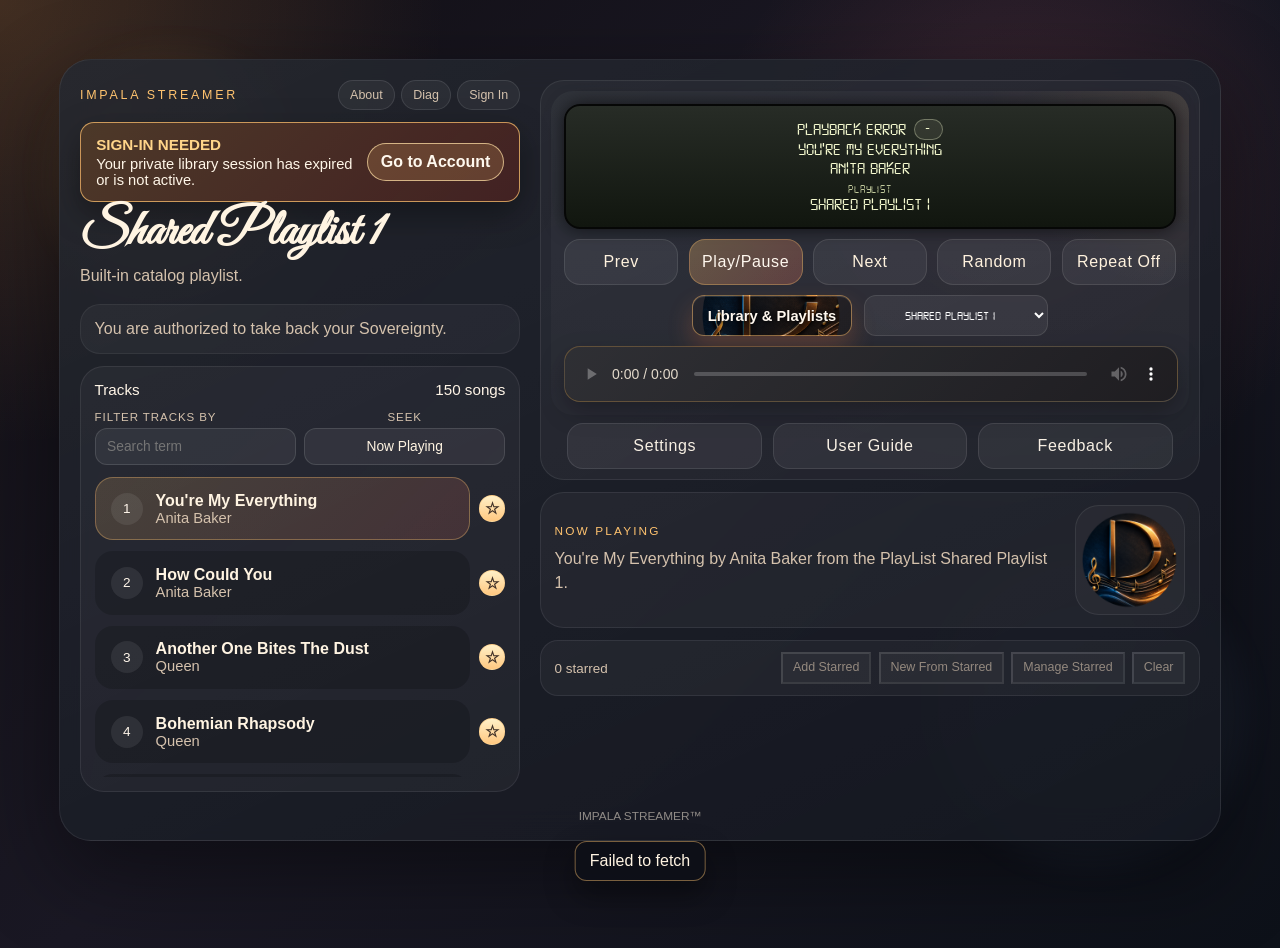
==== commit 45bfd836: "Polish playlist editor and video index counts" ====
--- a/index.html
+++ b/index.html
@@ -4,7 +4,7 @@
     <meta charset="UTF-8" />
     <meta name="viewport" content="width=device-width, initial-scale=1" />
     <title>Impala Streamer</title>
-    <link rel="stylesheet" href="styles.css?v=local-helper-20260705c" />
+    <link rel="stylesheet" href="styles.css?v=ui-polish-20260712a" />
     <link rel="icon" href="./assets/ddMusic.ico" />
     <script src="app-config.js?v=local-helper-20260705a"></script>
     <script src="auth-session.js"></script>
@@ -25,11 +25,20 @@
               id="impala-title"
               class="eyebrow impala-title"
               aria-haspopup="dialog"
-              title="About ImpalaStreamer"
+              title="About Impala Streamer"
             >
               Impala Streamer
             </button>
             <div class="hero-actions">
+              <button
+                type="button"
+                class="account-link"
+                id="about-link"
+                aria-haspopup="dialog"
+                title="About Impala Streamer"
+              >
+                About
+              </button>
               <button
                 type="button"
                 class="account-link"
@@ -364,7 +373,7 @@
     <script src="vendor/hls.min.js?v=live-player-20260627"></script>
     <script src="hls-adapter.js?v=live-player-20260627c"></script>
     <script src="ambient-identity.js?v=ambient-identity-20260629"></script>
-    <script src="script.js?v=local-helper-20260705d"></script>
+    <script src="script.js?v=ui-polish-20260712a"></script>
     <script src="feedback.js"></script>
   </body>
 </html>
--- a/styles.css
+++ b/styles.css
@@ -375,6 +375,8 @@
   display: flex;
   align-items: center;
   gap: 0.42rem;
+  flex-wrap: wrap;
+  justify-content: flex-end;
 }
 
 .account-link {
@@ -1737,10 +1739,6 @@
   background: rgba(255, 255, 255, 0.1);
 }
 
-.song-list-links > * {
-  width: 100%;
-}
-
 .song-list-container .rebuild-index-button {
   box-sizing: border-box;
   margin: 0;
@@ -1767,11 +1765,12 @@
 }
 
 .rebuild-index-status {
-  max-width: 14rem;
+  min-height: 1.25rem;
+  padding: 0.05rem 0.15rem;
   color: #deffe6;
-  font-size: 0.8rem;
+  font-size: 0.86rem;
   line-height: 1.2;
-  text-align: center;
+  text-align: right;
 }
 
 #song-list li {
@@ -1860,12 +1859,26 @@
   flex: 1 1 auto;
   min-width: 0;
   max-width: none;
-  padding: 0.45rem 0.6rem;
-  border-radius: 10px;
-  border: 1px solid rgba(255, 255, 255, 0.1);
-  background: rgba(255, 255, 255, 0.06);
+  padding: 0.62rem 0.85rem;
+  border-radius: 12px;
+  border: 1px solid rgba(255, 255, 255, 0.12);
+  background: rgba(255, 255, 255, 0.075);
   color: #fff4e2;
-  font-size: 0.86rem;
+  font-family: "Digital-7", monospace, Arial, sans-serif;
+  font-size: 0.92rem;
+  text-align: center;
+}
+
+#editor-playlist-selector option {
+  background: #18151c;
+  color: #f6f0e8;
+  padding: 5px;
+}
+
+#editor-playlist-selector:focus {
+  outline: none;
+  border-color: rgba(255, 195, 111, 0.45);
+  box-shadow: 0 0 0 3px rgba(255, 195, 111, 0.12);
 }
 
 .editor-actions {
@@ -2687,6 +2700,10 @@
     text-align: center;
     font-size: 0.84rem;
     white-space: nowrap;
+  }
+
+  .rebuild-index-status {
+    text-align: left;
   }
 
   .song-entry {
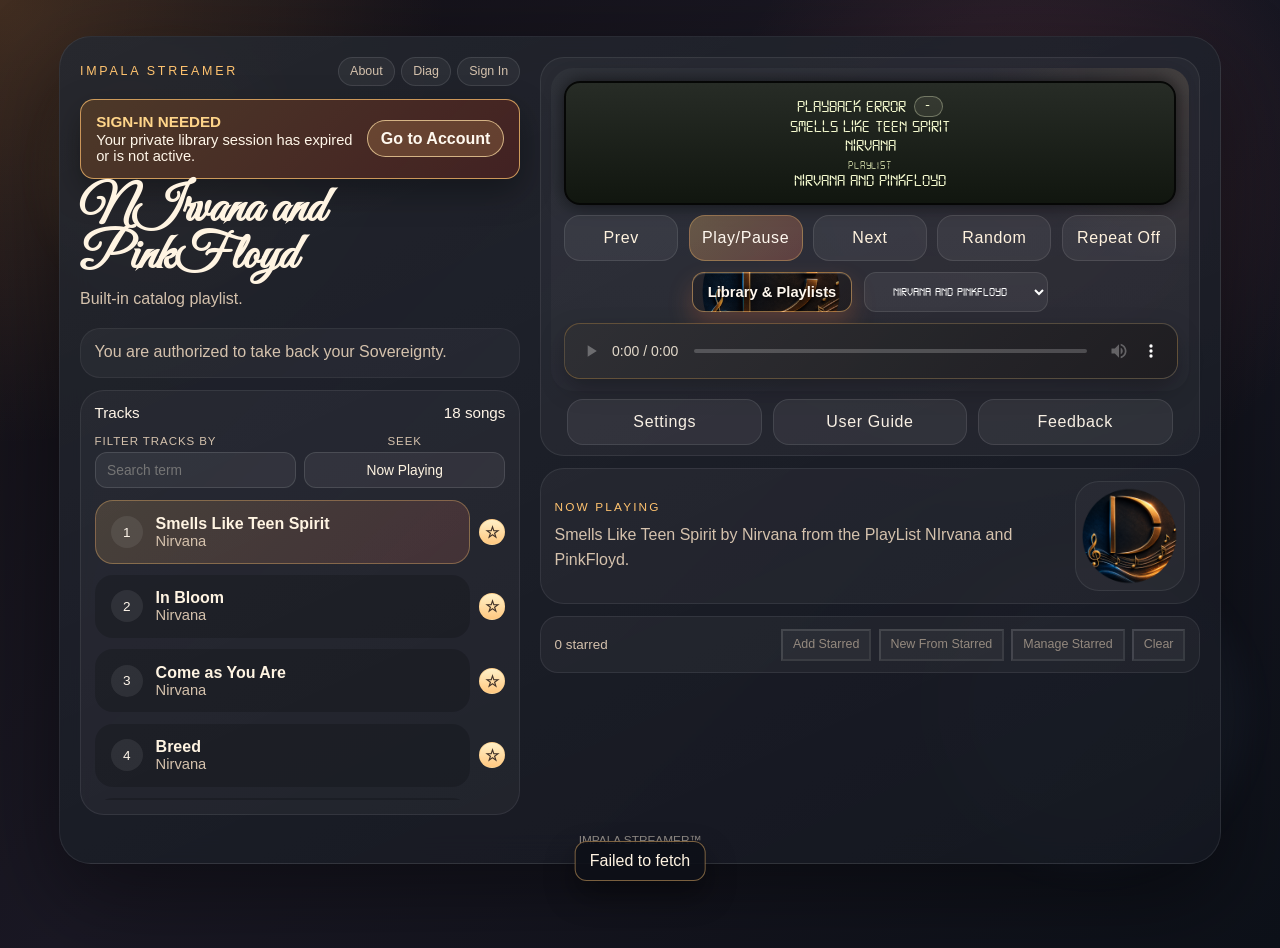
==== commit 2e5c48f2: "Update playlist names to reflect Nirvana and Pink Floyd" ====
--- a/index.html
+++ b/index.html
@@ -72,7 +72,7 @@
                 ><br />
                 <span id="current-song">No song playing</span><br />
                 <span class="playlist-label">Playlist</span>
-                <span id="playlist">Shared Playlist 1</span>
+                <span id="playlist">NIrvana and PinkFloyd</span>
               </div>
               <div class="transport-controls" aria-label="Player controls">
                 <button
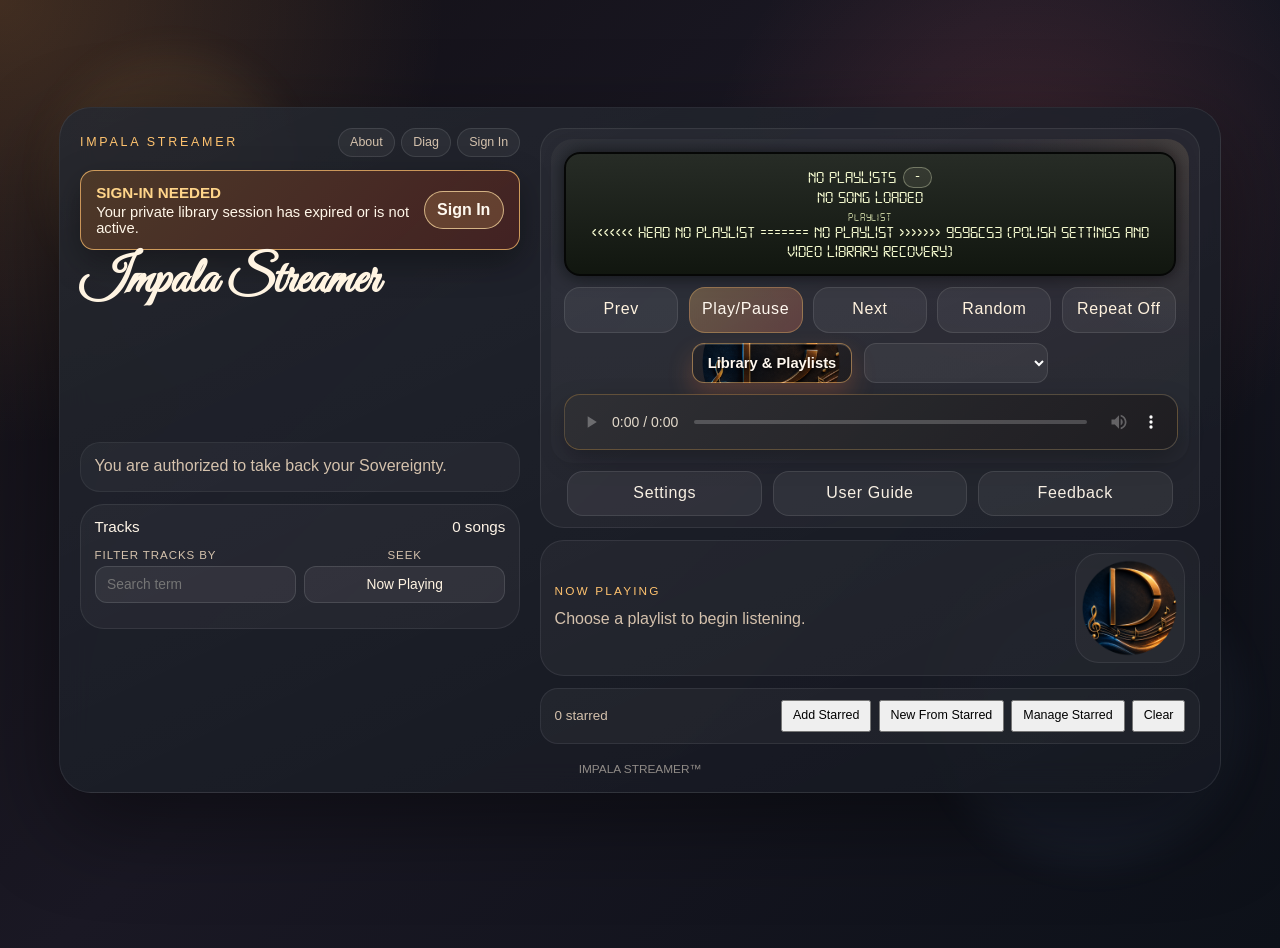
==== commit ad86e44b: "Polish settings and video library recovery" ====
--- a/index.html
+++ b/index.html
@@ -4,12 +4,12 @@
     <meta charset="UTF-8" />
     <meta name="viewport" content="width=device-width, initial-scale=1" />
     <title>Impala Streamer</title>
-    <link rel="stylesheet" href="styles.css?v=ui-polish-20260712a" />
+    <link rel="stylesheet" href="styles.css?v=settings-polish-20260713a" />
     <link rel="icon" href="./assets/ddMusic.ico" />
     <script src="app-config.js?v=local-helper-20260705a"></script>
     <script src="auth-session.js"></script>
-    <script src="api-client.js"></script>
-    <script src="auth-notice.js"></script>
+    <script src="api-client.js?v=user-wording-20260713a"></script>
+    <script src="auth-notice.js?v=user-wording-20260713a"></script>
   </head>
 
   <body>
@@ -72,7 +72,11 @@
                 ><br />
                 <span id="current-song">No song playing</span><br />
                 <span class="playlist-label">Playlist</span>
+<<<<<<< HEAD
                 <span id="playlist">NIrvana and PinkFloyd</span>
+=======
+                <span id="playlist">No playlist</span>
+>>>>>>> 9596c53 (Polish settings and video library recovery)
               </div>
               <div class="transport-controls" aria-label="Player controls">
                 <button
@@ -285,6 +289,10 @@
               <img src="assets/badges/cloudFriendly.png" alt="Cloud Friendly badge" />
               <figcaption>Cloud Friendly</figcaption>
             </figure>
+            <figure>
+              <img src="assets/badges/itJustWorks-wMatt.png" alt="It just works badge" />
+              <figcaption>It Just Works</figcaption>
+            </figure>
           </div>
         </section>
 
@@ -363,7 +371,7 @@
     <script src="songs-ks.js"></script>
     <script src="ui-preferences.js?v=local-helper-20260705a"></script>
     <script src="diagnostics-store.js"></script>
-    <script src="playlist-store.js"></script>
+    <script src="playlist-store.js?v=instance-builtins-20260712a"></script>
     <script src="track-selection-store.js"></script>
     <script src="player-state-store.js"></script>
     <script src="dialog-prompts.js?v=dialog-theme-20260626"></script>
@@ -373,7 +381,7 @@
     <script src="vendor/hls.min.js?v=live-player-20260627"></script>
     <script src="hls-adapter.js?v=live-player-20260627c"></script>
     <script src="ambient-identity.js?v=ambient-identity-20260629"></script>
-    <script src="script.js?v=ui-polish-20260712a"></script>
+    <script src="script.js?v=video-recovery-20260713a"></script>
     <script src="feedback.js"></script>
   </body>
 </html>
--- a/styles.css
+++ b/styles.css
@@ -698,6 +698,7 @@
   line-height: 0.92;
   margin: 0;
   color: #fff4e2;
+  
 }
 
 .card-subtitle,
@@ -833,7 +834,7 @@
 
 .about-badges {
   display: grid;
-  grid-template-columns: repeat(3, minmax(0, 1fr));
+  grid-template-columns: repeat(4, minmax(0, 1fr));
   gap: 0.75rem;
 }
 
@@ -2415,6 +2416,10 @@
   box-shadow: inset 0 0 0 1px rgba(255, 244, 226, 0.12), 0 0 0 1px rgba(255, 195, 111, 0.14);
 }
 
+.library-song.is-clickable-folder {
+  cursor: pointer;
+}
+
 .library-song-body {
   display: grid;
   min-width: 0;
@@ -2676,7 +2681,7 @@
   }
 
   .about-badges {
-    grid-template-columns: 1fr;
+    grid-template-columns: repeat(2, minmax(0, 1fr));
   }
 
   .titles-row {
@@ -3273,6 +3278,20 @@
   margin-top: 0.75rem;
 }
 
+.prefs-subsection {
+  display: grid;
+  gap: 0.75rem;
+  margin-top: 0.85rem;
+  padding-top: 0.85rem;
+  border-top: 1px solid rgba(255, 255, 255, 0.1);
+}
+
+.prefs-subsection h3 {
+  margin: 0;
+  color: var(--theme-text);
+  font-size: 0.95rem;
+}
+
 .prefs-toggle {
   display: flex;
   align-items: center;
@@ -3293,6 +3312,11 @@
   border: 1px solid rgba(255, 195, 111, 0.3);
   border-radius: 12px;
   background: rgba(255, 195, 111, 0.08);
+}
+
+.prefs-danger-panel {
+  border-color: rgba(255, 115, 115, 0.48);
+  box-shadow: inset 0 0 0 1px rgba(255, 115, 115, 0.16), 0 0 0 1px rgba(255, 115, 115, 0.08);
 }
 
 .prefs-control input[readonly] {
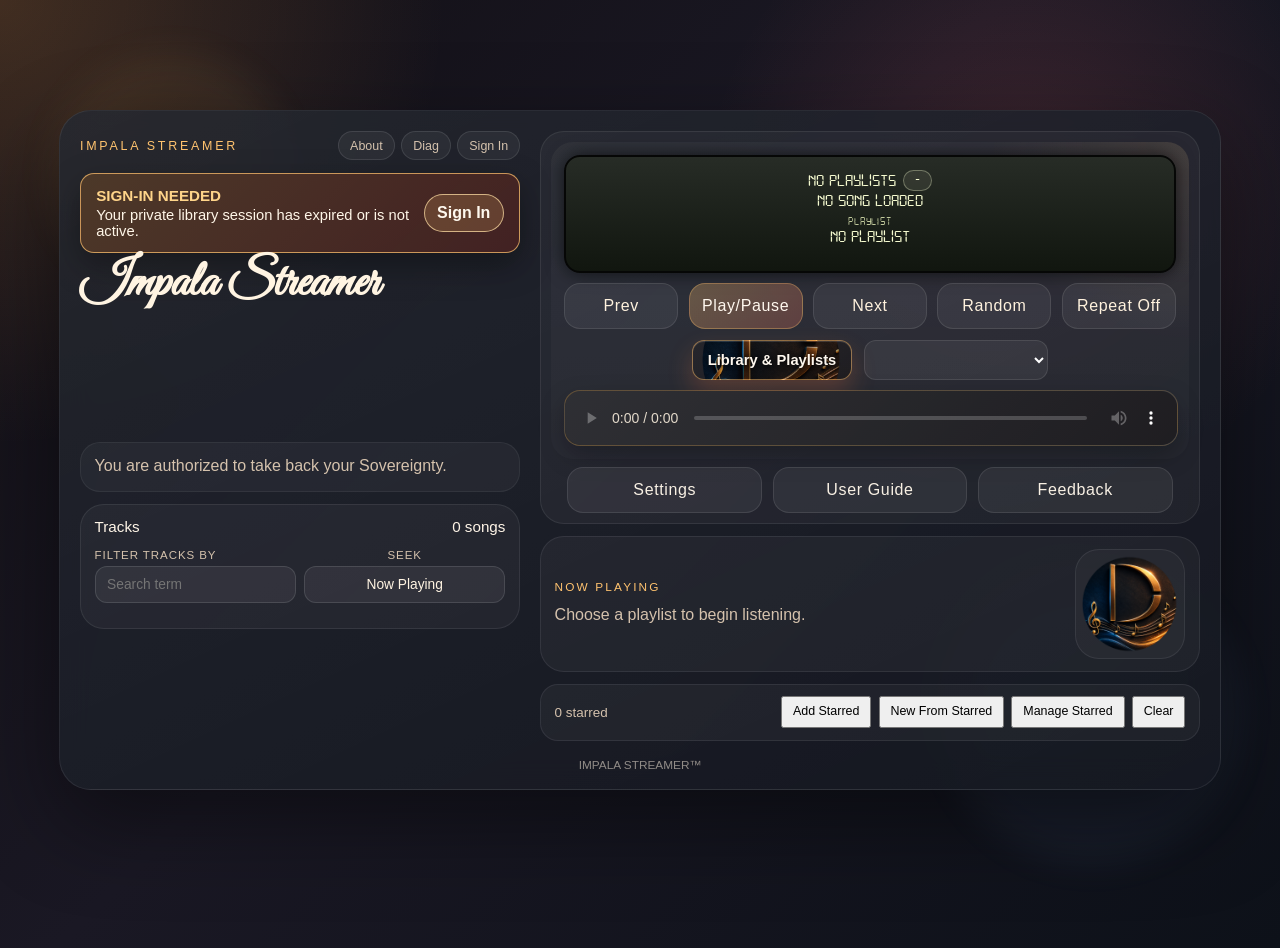
==== commit c5877691: "address git conflict text in lcd" ====
--- a/index.html
+++ b/index.html
@@ -72,11 +72,7 @@
                 ><br />
                 <span id="current-song">No song playing</span><br />
                 <span class="playlist-label">Playlist</span>
-<<<<<<< HEAD
-                <span id="playlist">NIrvana and PinkFloyd</span>
-=======
                 <span id="playlist">No playlist</span>
->>>>>>> 9596c53 (Polish settings and video library recovery)
               </div>
               <div class="transport-controls" aria-label="Player controls">
                 <button
--- a/styles.css
+++ b/styles.css
@@ -125,7 +125,6 @@
 .library-panel {
   display: grid;
   min-width: 0;
-  align-content: start;
   gap: 0.75rem;
   padding: 0.9rem;
   border-radius: 16px;
@@ -134,6 +133,7 @@
 }
 
 .playlist-panel {
+  grid-template-rows: auto auto minmax(0, 1fr);
   min-height: 0;
 }
 
@@ -157,7 +157,8 @@
 }
 
 .playlist-panel #song-list {
-  height: min(105vh, 980px);
+  height: 100%;
+  min-height: 24rem;
   max-height: none;
   overflow-y: auto;
   overflow-x: hidden;
@@ -167,8 +168,8 @@
 }
 
 .playlist-panel #song-list.is-collapsed {
-  height: auto;
-  max-height: 24rem;
+  height: 100%;
+  max-height: none;
 }
 
 .playlist-panel #song-list::-webkit-scrollbar {
@@ -178,7 +179,7 @@
 
 .selected-tracks-panel {
   display: grid;
-  grid-template-columns: auto minmax(0, 1fr);
+  grid-template-columns: 1fr;
   gap: 0.55rem;
   align-items: center;
   padding: 0.65rem 0.72rem;
@@ -191,11 +192,12 @@
   color: var(--muted);
   font-size: 0.84rem;
   white-space: nowrap;
+  text-align: center;
 }
 
 .selected-tracks-actions {
   display: grid;
-  grid-template-columns: repeat(auto-fit, minmax(5.6rem, 1fr));
+  grid-template-columns: repeat(3, minmax(0, 1fr));
   gap: 0.4rem;
 }
 
@@ -225,6 +227,26 @@
   color: #fff4e2;
   font-size: 0.72rem;
   line-height: 1.2;
+}
+
+.prefs-reset-all-btn {
+  font: inherit;
+  cursor: pointer;
+}
+
+.prefs-medallion-preview {
+  display: flex;
+  align-items: center;
+  gap: 0.75rem;
+}
+
+.prefs-medallion-preview img {
+  width: 72px;
+  height: 72px;
+  border-radius: 999px;
+  object-fit: cover;
+  background: rgba(255, 255, 255, 0.06);
+  border: 1px solid rgba(255, 195, 111, 0.28);
 }
 
 .playlist-expand-btn[hidden] {
@@ -1743,10 +1765,11 @@
 .song-list-container .rebuild-index-button {
   box-sizing: border-box;
   margin: 0;
-  padding: 0.68rem 0.9rem;
+  padding: 0.58rem 0.76rem;
   background: linear-gradient(135deg, #a9d8b9, var(--button-end));
   border-color: rgba(169, 216, 185, 0.45);
   box-shadow: 0 8px 18px rgba(93, 147, 118, 0.2);
+  font-size: 0.82rem;
 }
 
 .song-list-container .rebuild-index-button:hover:not(:disabled) {
@@ -1759,8 +1782,9 @@
 }
 
 .rebuild-index-control {
-  display: grid;
-  justify-items: stretch;
+  display: flex;
+  align-items: center;
+  justify-content: center;
   gap: 0.25rem;
   min-width: 0;
 }
@@ -2420,6 +2444,12 @@
   cursor: pointer;
 }
 
+.library-song.is-video-collection {
+  background: linear-gradient(135deg, rgba(126, 174, 230, 0.28), rgba(233, 246, 255, 0.08));
+  border-color: rgba(126, 174, 230, 0.58);
+  box-shadow: inset 0 0 0 1px rgba(233, 246, 255, 0.08);
+}
+
 .library-song-body {
   display: grid;
   min-width: 0;
@@ -2497,6 +2527,11 @@
   .playlist-panel #song-list {
     height: auto;
     max-height: 72vh;
+  }
+
+  .playlist-panel #song-list.is-collapsed {
+    height: auto;
+    max-height: 24rem;
   }
 
   .editor-columns {
@@ -2691,7 +2726,7 @@
 
   .song-list-links {
     display: grid;
-    grid-template-columns: repeat(3, minmax(0, 1fr));
+    grid-template-columns: repeat(auto-fit, minmax(7rem, 1fr));
     width: 100%;
     justify-content: stretch;
     flex-wrap: nowrap;
@@ -3434,3 +3469,19 @@
     grid-template-columns: 1fr;
   }
 }
+
+
+.no-bullets {
+  list-style: none;
+  padding-left: 0;
+  padding-left: 0;
+  margin-left: 2rem ;
+}
+
+.indent {
+  margin-left: 2rem;
+}
+
+.indent2 {
+  margin-left: 4rem;
+}
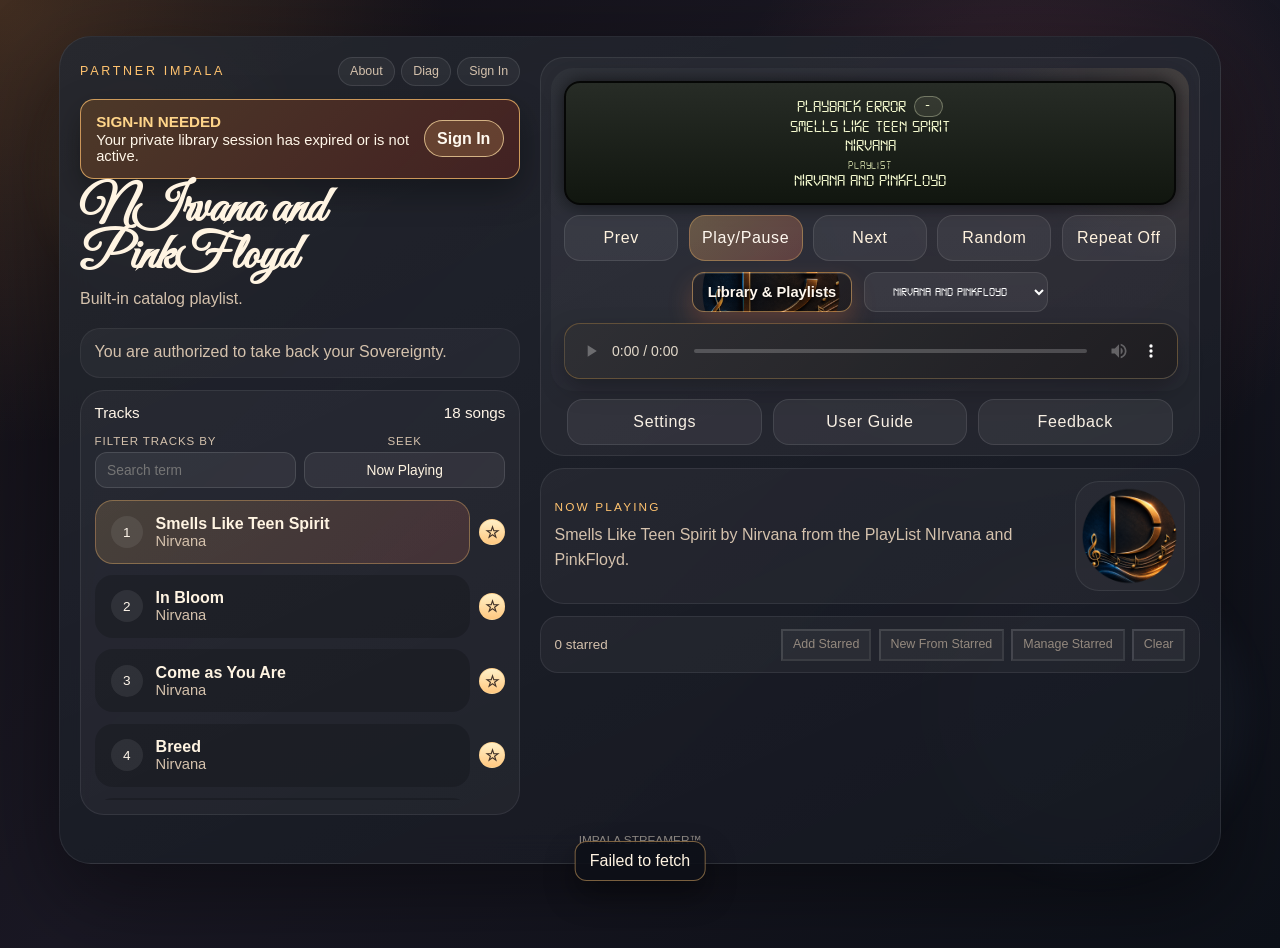
==== commit 92ea4d12: "Update references from "Impala Streamer" to "Partner Impala"" ====
--- a/index.html
+++ b/index.html
@@ -27,7 +27,7 @@
               aria-haspopup="dialog"
               title="About Impala Streamer"
             >
-              Impala Streamer
+              Partner Impala
             </button>
             <div class="hero-actions">
               <button
@@ -52,7 +52,7 @@
               >
             </div>
           </div>
-          <h1 id="card-title">Impala Streamer</h1>
+          <h1 id="card-title">Partner Impala</h1>
           <p class="card-subtitle"></p>
         </section>
 
@@ -324,7 +324,7 @@
       <div class="about-panel diagnostics-dialog-panel">
         <div class="about-header">
           <div>
-            <p class="eyebrow">Impala Streamer</p>
+            <p class="eyebrow">Partner Impala</p>
             <h2 id="diagnostics-dialog-title">Pilot Diagnostics</h2>
           </div>
           <button type="button" id="diagnostics-close" class="about-close" aria-label="Close diagnostics">&times;</button>
